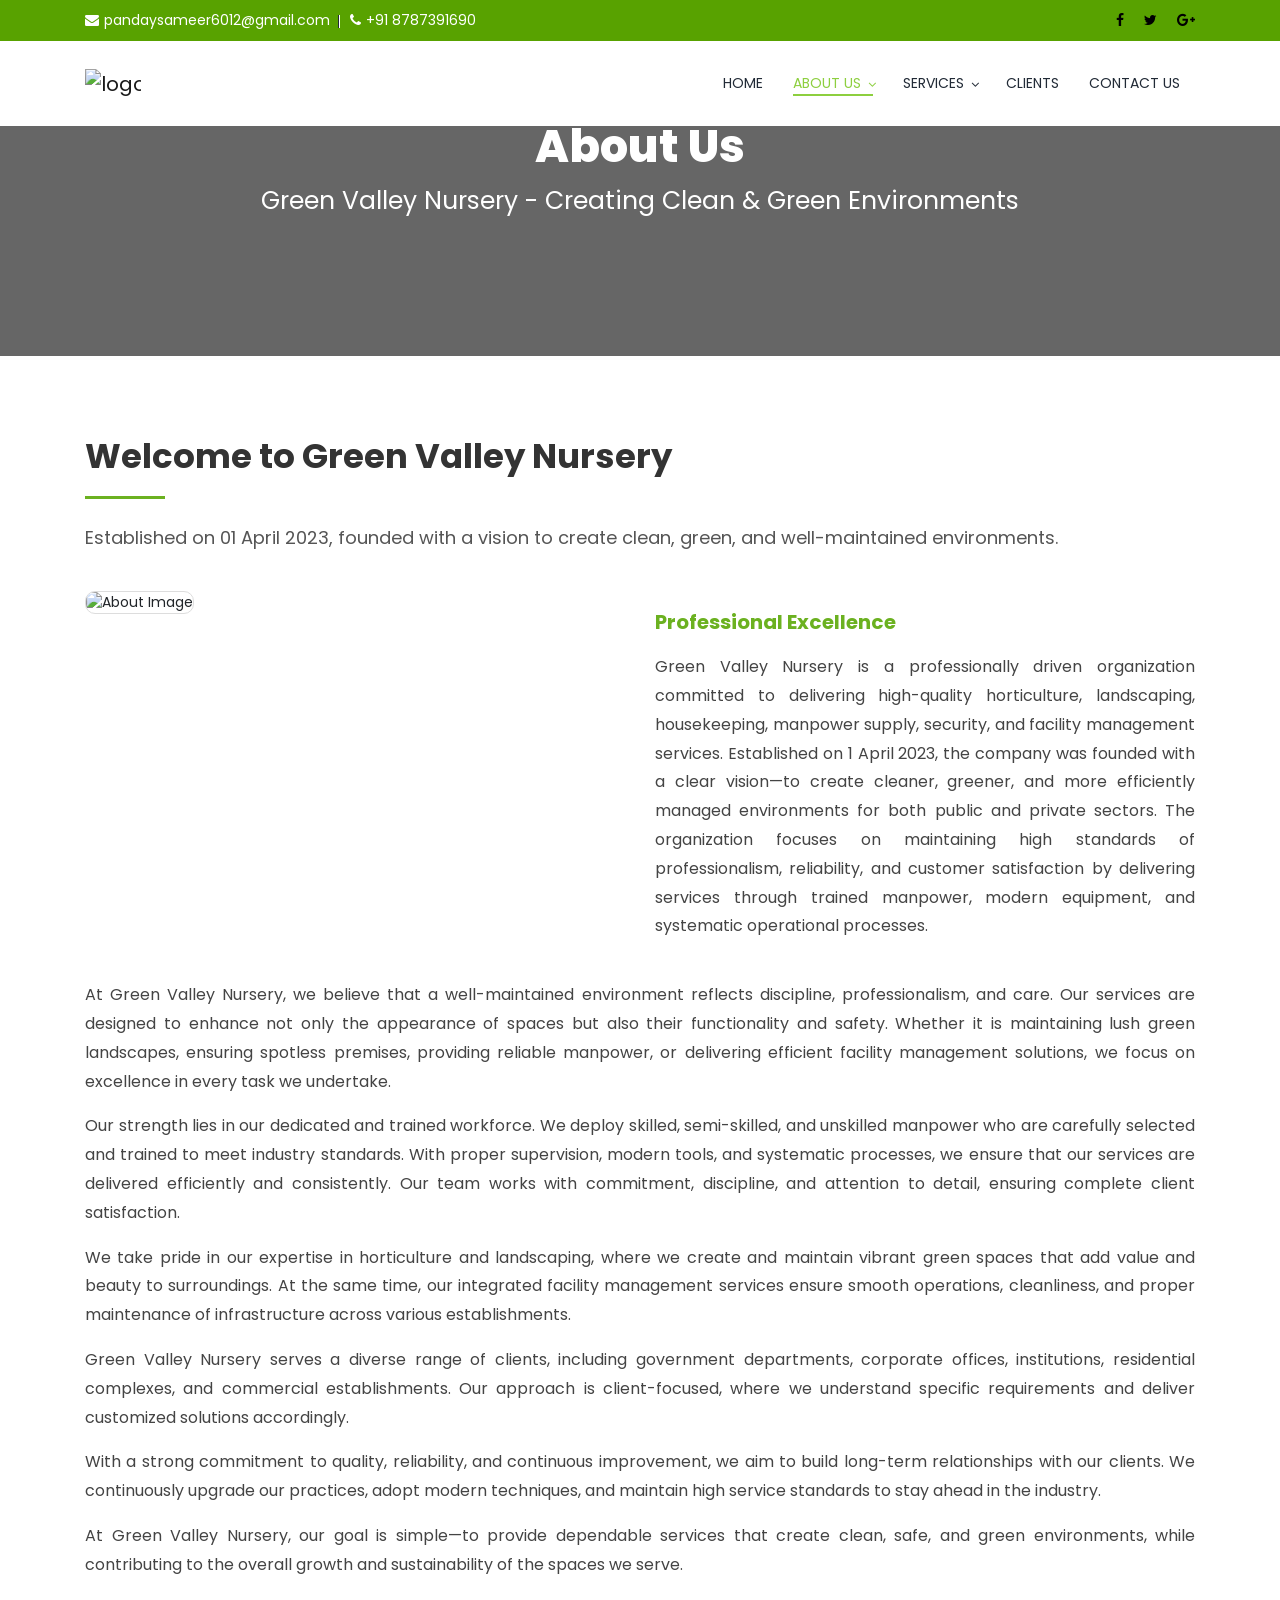
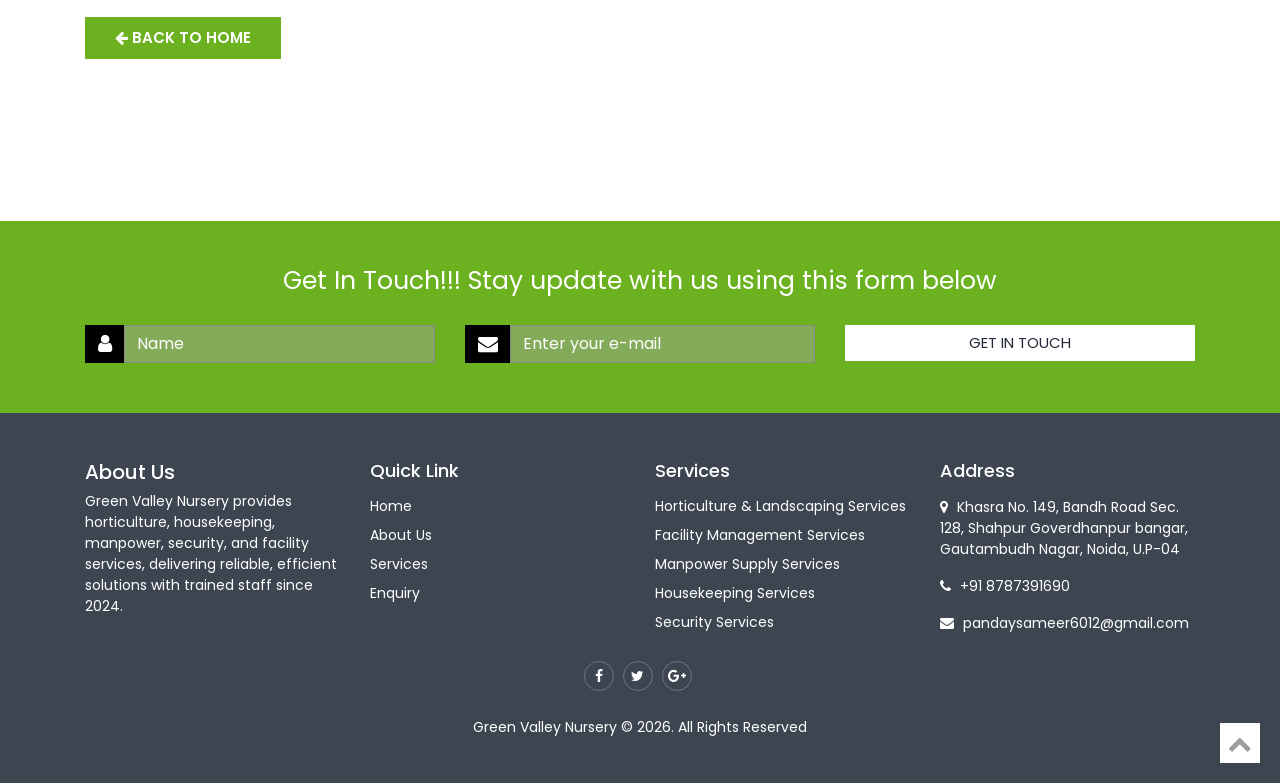
==== about-green-valley.html @ 6f4bf6a8 "Add files via upload" ====
<!DOCTYPE html>
<html lang="en">
<head>
    <meta charset="UTF-8">
    <meta http-equiv="X-UA-Compatible" content="IE=edge">
    <meta name="viewport" content="width=device-width, initial-scale=1, maximum-scale=1">
    <title>About Green Valley - Green Valley Nursery</title>
    
<link rel="stylesheet" href="css/bootstrap.min.css">
<link rel="stylesheet" href="https://cdnjs.cloudflare.com/ajax/libs/font-awesome/4.7.0/css/font-awesome.min.css">
<link rel="stylesheet" href="css/linearicon.css">
<link rel="stylesheet" href="css/styles.css">
<link rel="stylesheet" href="css/responsive-style.css">

    <style>
        /* Hover effect for Dropdown */
        .nav-item.dropdown:hover .dropdown-menu { display: block; margin-top: 0; }
        .dropdown-item:hover { background-color: #6bb120; color: #fff !important; }
        
        .inner-banner { 
            background: linear-gradient(rgba(0,0,0,0.6), rgba(0,0,0,0.6)), url('ImgHome1.PNG') center/cover; 
            padding: 120px 0; 
            text-align: center; 
            color: #fff; 
        }
        .about-content-section { padding: 80px 0; }
        .title-bold { font-weight: 700; color: #333; margin-bottom: 20px; }
        .green-line { width: 80px; height: 3px; background: #6bb120; margin-bottom: 25px; }
    </style>
</head>
<body>

    <header id="top">
        <div class="most-top-info-wrapper">
            <div class="container">
                <div class="row">
                    <div class="col-md-12">
                        <div class="float-left">
                            <ul>
                                <li style="color:#fff"><i class="fa fa-envelope" style="color:#fff; margin-right:5px;"></i>pandaysameer6012@gmail.com</li>
                                <li style="color:#fff"><i class="fa fa-phone" style="color:#fff; margin-right:5px;"></i>+91 8787391690</li>
                            </ul>
                        </div>
                        <div class="float-right">
                            <ul class="top-social-icon-list">
                                <li><a href="#"><i class="fa fa-facebook" aria-hidden="true"></i></a></li>
                                <li><a href="#"><i class="fa fa-twitter" aria-hidden="true"></i></a></li>
                                <li><a href="#"><i class="fa fa-google-plus" aria-hidden="true"></i></a></li>
                            </ul>
                        </div>
                        <div class="clearfix"></div>
                    </div>
                </div>
            </div>
        </div>

        <nav class="navbar navbar-expand-lg navbar-light top-navbar">
            <div class="container">
                <a class="navbar-brand" href="index.html"><img src="Logo.png" alt="logo" height="50"/></a>
                <div class="collapse navbar-collapse justify-content-end">
                    <ul class="navbar-nav">
                        <li class="nav-item"><a class="nav-link" href="index.html">HOME</a></li>
                        <li class="nav-item dropdown active">
                            <a class="nav-link dropdown-toggle" href="#" data-toggle="dropdown">ABOUT US <i class="fa fa-angle-down"></i></a>
                            <div class="dropdown-menu">
                                <a class="dropdown-item active" href="about-green-valley.html" style="background-color:#6bb120; color:#fff;">About Green Valley</a>
                                <a class="dropdown-item" href="mission-vision.html">Our Mission & Vision</a>
                                <a class="dropdown-item" href="organization-structure.html">Organization Structure</a>
                                <a class="dropdown-item" href="business-verticals.html">Our Business Verticals</a>
                            </div>
                        </li>
                        <li class="nav-item dropdown">
                            <a class="nav-link dropdown-toggle" href="#" data-toggle="dropdown">SERVICES <i class="fa fa-angle-down"></i></a>
                            <div class="dropdown-menu">
                                <a class="dropdown-item" href="horticulture.html">Horticulture & Landscaping services</a>
                                <a class="dropdown-item" href="facilitymanagement.html">Facility Management Services</a>
                                <a class="dropdown-item" href="housekeeping.html">Housekeeping Services</a>
                                <a class="dropdown-item" href="security.html">Security Services</a>
                            </div>
                        </li>
                        <li class="nav-item"><a class="nav-link" href="clients.html">CLIENTS</a></li>
                        <li class="nav-item"><a class="nav-link" href="contact.html">CONTACT US</a></li>
                    </ul>
                </div>
            </div>
        </nav>
    </header>

    <section class="inner-banner">
        <div class="container">
            <h2 style="font-size: 45px; font-weight: 800;color: #fff;">About Us</h2>
            <p style="font-size: 25px;">Green Valley Nursery - Creating Clean & Green Environments</p>
        </div>
    </section>

    <section class="about-content-section">
        <div class="container">
            <div class="row">
                <div class="col-md-12">
                    <h2 class="title-bold">Welcome to Green Valley Nursery</h2>
                    <div class="green-line"></div>
                    <p class="sub-title" style="font-size: 18px; color: #555; margin-bottom: 40px;">
                        Established on 01 April 2023, founded with a vision to create clean, green, and well-maintained environments.
                    </p>
                </div>
            </div>

            <div class="row">
                <div class="col-md-6">
                    <img src="about-green-valley.png" alt="About Image" class="img-fluid shadow-lg" style="width: 100%; border-radius: 10px; border: 1px solid #ddd;">
                </div>
                <div class="col-md-6" style="padding-top: 20px;">
                    <h3 style="color: #6bb120; font-weight: 700; margin-bottom: 20px;">Professional Excellence</h3>
                    <p align="justify" style="font-size: 16px; line-height: 1.8; color: #444;">
                        Green Valley Nursery is a professionally driven organization committed to delivering high-quality horticulture, landscaping, housekeeping, manpower supply, security, and facility management services. Established on 1 April 2023, the company was founded with a clear vision—to create cleaner, greener, and more efficiently managed environments for both public and private sectors. The organization focuses on maintaining high standards of professionalism, reliability, and customer satisfaction by delivering services through trained manpower, modern equipment, and systematic operational processes. 
                    </p>
                </div>
            </div>

            <div class="row mt-4">
                <div class="col-md-12">
                    <p align="justify" style="font-size: 16px; line-height: 1.8; color: #444;">
                        At Green Valley Nursery, we believe that a well-maintained environment reflects discipline, professionalism, and care. Our services are designed to enhance not only the appearance of spaces but also their functionality and safety. Whether it is maintaining lush green landscapes, ensuring spotless premises, providing reliable manpower, or delivering efficient facility management solutions, we focus on excellence in every task we undertake.
                    </p>
                    <p align="justify" style="font-size: 16px; line-height: 1.8; color: #444;">
                        Our strength lies in our dedicated and trained workforce. We deploy skilled, semi-skilled, and unskilled manpower who are carefully selected and trained to meet industry standards. With proper supervision, modern tools, and systematic processes, we ensure that our services are delivered efficiently and consistently. Our team works with commitment, discipline, and attention to detail, ensuring complete client satisfaction.
                    </p>
                    <p align="justify" style="font-size: 16px; line-height: 1.8; color: #444;">
                        We take pride in our expertise in horticulture and landscaping, where we create and maintain vibrant green spaces that add value and beauty to surroundings. At the same time, our integrated facility management services ensure smooth operations, cleanliness, and proper maintenance of infrastructure across various establishments.
                    </p>
                    <p align="justify" style="font-size: 16px; line-height: 1.8; color: #444;">
                        Green Valley Nursery serves a diverse range of clients, including government departments, corporate offices, institutions, residential complexes, and commercial establishments. Our approach is client-focused, where we understand specific requirements and deliver customized solutions accordingly.
                    </p>
                    <p align="justify" style="font-size: 16px; line-height: 1.8; color: #444;">
                        With a strong commitment to quality, reliability, and continuous improvement, we aim to build long-term relationships with our clients. We continuously upgrade our practices, adopt modern techniques, and maintain high service standards to stay ahead in the industry.
                    </p>
                    <p align="justify" style="font-size: 16px; line-height: 1.8; color: #444;">
                        At Green Valley Nursery, our goal is simple—to provide dependable services that create clean, safe, and green environments, while contributing to the overall growth and sustainability of the spaces we serve.
                    </p>
                    <br>
                    <a href="index.html" class="btn btn-success" style="background: #6bb120; border: none; padding: 12px 30px; font-weight: 600;">
                        <i class="fa fa-arrow-left"></i> BACK TO HOME
                    </a>
                </div>
            </div>
        </div>
    </section>

    <section class="seo-audit-section get-in-touch-section">
        <div class="container">
            <div class="row">
                <div class="col-md-12 seo-audit-title">
                    <h3>Get In Touch!!! Stay update with us using this form below</h3>
                </div>
            </div>
            <form id="getInTouch" class="validation-form">
                <div class="row">
                    <div class="col-md-4">
                        <div class="input-group">
                            <span class="input-group-addon"><i class="fa fa-user"></i></span>
                            <input type="text" class="form-control white-ph" placeholder="Name" name="GetinTouchName">
                        </div>
                    </div>
                    <div class="col-md-4">
                        <div class="input-group">
                            <span class="input-group-addon"><i class="fa fa-envelope"></i></span>
                            <input type="text" class="form-control white-ph" placeholder="Enter your e-mail" name="GetinTouchEmail">
                        </div>
                    </div>
                    <div class="col-md-4">
                        <div class="input-group">
                            <input type="Submit" class="form-control btn white-btn-lg" value="GET IN TOUCH" >
                        </div>
                    </div>
                </div>
            </form>
        </div>
    </section>

    <footer>
        <div class="container">
            <div class="row">
                <div class="col-md-3">
                    <h5 style="color:#fff">About Us</h5>
                    <p>Green Valley Nursery provides horticulture, housekeeping, manpower, security, and facility services, delivering reliable, efficient solutions with trained staff since 2024.</p>
                </div>
                <div class="col-md-3">
                    <ul>
                        <li><h5>Quick Link</h5></li>
                        <li><a href="index.html">Home</a></li>
                        <li><a href="about-green-valley.html">About Us</a></li>
                        <li><a href="radio-network-planing.html">Services</a></li>
                        <li><a href="contact.html">Enquiry</a></li>
                    </ul>
                </div>
                <div class="col-md-3">
                    <ul>
                        <li><h5>Services</h5></li>
                        <li><a href="horticulture.html">Horticulture & Landscaping Services</a></li>
                        <li><a href="facilitymanagement.html">Facility Management Services</a></li>
                        <li><a href="manpower.html">Manpower Supply Services</a></li>
                        <li><a href="housekeeping.html">Housekeeping Services</a></li>
                        <li><a href="security.html">Security Services</a></li>
                    </ul>
                </div>
                <div class="col-md-3">
                    <ul><li><h5>Address</h5></li></ul>
                    <p><i class="fa fa-map-marker" style="margin-right:5px;"></i> Khasra No. 149, Bandh Road Sec. 128, Shahpur Goverdhanpur bangar, Gautambudh Nagar, Noida, U.P-04</p>
                    <p><i class="fa fa-phone" style="margin-right:5px;"></i> +91 8787391690</p>
                    <p><i class="fa fa-envelope" style="margin-right:5px;"></i> pandaysameer6012@gmail.com</p>
                </div>
                <div class="col-md-12">
                    <ul class="footer-social-icon-list">
                        <li><a href="#"><i class="fa fa-facebook"></i></a></li>
                        <li><a href="#"><i class="fa fa-twitter"></i></a></li>
                        <li><a href="#"><i class="fa fa-google-plus"></i></a></li>
                    </ul>
                    <p class="copy-info">Green Valley Nursery &copy; 2026. All Rights Reserved</p>
                </div>
            </div>
        </div>
        <a class="top-btn page-scroll" href="#top"><i class="fa fa-chevron-up"></i></a>
    </footer>

    <script src="js/jquery-1.12.4.min.js"></script>
    <script src="js/bootstrap.min.js"></script>

</body>
</html>
<script type="text/javascript">
    $(document).ready(function() {
        
        // 1. Purane Submit ko completely block karna
        $('#getInTouch').on('submit', function(e) {
            e.preventDefault();
        });

        // 2. SENDER: Button click par data uthana aur bhejna
        $('#getInTouch input[type="Submit"]').on('click', function(e) {
            e.preventDefault(); // Pop-up rokna
            
            var nameBox = $('input[name="GetinTouchName"]').val();
            var emailBox = $('input[name="GetinTouchEmail"]').val();
            
            if(nameBox || emailBox) {
                // URL ke through data bhej rahe hain
                window.location.href = 'contact.html?passName=' + encodeURIComponent(nameBox) + '&passEmail=' + encodeURIComponent(emailBox);
            }
            return false; 
        });

        // 3. RECEIVER: Contact page par URL se data nikal kar form me bharna
        function getParam(paramName) {
            var urlSearch = window.location.search.substring(1);
            var urlVariables = urlSearch.split('&');
            for (var i = 0; i < urlVariables.length; i++) {
                var paramArr = urlVariables[i].split('=');
                if (paramArr[0] === paramName) {
                    return decodeURIComponent(paramArr[1].replace(/\+/g, '%20')); // Data ko clean karna
                }
            }
            return null;
        }

        var urlName = getParam('passName');
        var urlEmail = getParam('passEmail');

        // Agar URL me Name aur Email mila, toh bade form me daal do
        if (urlName) {
            $('input[name="Full_Name"]').val(urlName);
        }
        if (urlEmail) {
            $('input[name="Email_Address"]').val(urlEmail);
        }
        
    });
    </script>
---- css/linearicon.css ----
@font-face {
  font-family: 'linearicons';
  src:  url('../fonts/linearicons.eot?2hszrx');
  src:  url('../fonts/linearicons.eot?2hszrx#iefix') format('embedded-opentype'),
    url('../fonts/linearicons.ttf?2hszrx') format('truetype'),
    url('../fonts/linearicons.woff?2hszrx') format('woff'),
    url('../fonts/linearicons.svg?2hszrx#linearicons') format('svg');
  font-weight: normal;
  font-style: normal;
}

[class^="icon-"], [class*=" icon-"] {
  /* use !important to prevent issues with browser extensions that change fonts */
  font-family: 'linearicons' !important;
  speak: none;
  font-style: normal;
  font-weight: normal;
  font-variant: normal;
  text-transform: none;
  line-height: 1;

  /* Better Font Rendering =========== */
  -webkit-font-smoothing: antialiased;
  -moz-osx-font-smoothing: grayscale;
}

.icon-home:before {
  content: "\e600";
}
.icon-home2:before {
  content: "\e601";
}
.icon-home3:before {
  content: "\e602";
}
.icon-home4:before {
  content: "\e603";
}
.icon-home5:before {
  content: "\e604";
}
.icon-home6:before {
  content: "\e605";
}
.icon-bathtub:before {
  content: "\e606";
}
.icon-toothbrush:before {
  content: "\e607";
}
.icon-bed:before {
  content: "\e608";
}
.icon-couch:before {
  content: "\e609";
}
.icon-chair:before {
  content: "\e60a";
}
.icon-city:before {
  content: "\e60b";
}
.icon-apartment:before {
  content: "\e60c";
}
.icon-pencil:before {
  content: "\e60d";
}
.icon-pencil2:before {
  content: "\e60e";
}
.icon-pen:before {
  content: "\e60f";
}
.icon-pencil3:before {
  content: "\e610";
}
.icon-eraser:before {
  content: "\e611";
}
.icon-pencil4:before {
  content: "\e612";
}
.icon-pencil5:before {
  content: "\e613";
}
.icon-feather:before {
  content: "\e614";
}
.icon-feather2:before {
  content: "\e615";
}
.icon-feather3:before {
  content: "\e616";
}
.icon-pen2:before {
  content: "\e617";
}
.icon-pen-add:before {
  content: "\e618";
}
.icon-pen-remove:before {
  content: "\e619";
}
.icon-vector:before {
  content: "\e61a";
}
.icon-pen3:before {
  content: "\e61b";
}
.icon-blog:before {
  content: "\e61c";
}
.icon-brush:before {
  content: "\e61d";
}
.icon-brush2:before {
  content: "\e61e";
}
.icon-spray:before {
  content: "\e61f";
}
.icon-paint-roller:before {
  content: "\e620";
}
.icon-stamp:before {
  content: "\e621";
}
.icon-tape:before {
  content: "\e622";
}
.icon-desk-tape:before {
  content: "\e623";
}
.icon-texture:before {
  content: "\e624";
}
.icon-eye-dropper:before {
  content: "\e625";
}
.icon-palette:before {
  content: "\e626";
}
.icon-color-sampler:before {
  content: "\e627";
}
.icon-bucket:before {
  content: "\e628";
}
.icon-gradient:before {
  content: "\e629";
}
.icon-gradient2:before {
  content: "\e62a";
}
.icon-magic-wand:before {
  content: "\e62b";
}
.icon-magnet:before {
  content: "\e62c";
}
.icon-pencil-ruler:before {
  content: "\e62d";
}
.icon-pencil-ruler2:before {
  content: "\e62e";
}
.icon-compass:before {
  content: "\e62f";
}
.icon-aim:before {
  content: "\e630";
}
.icon-gun:before {
  content: "\e631";
}
.icon-bottle:before {
  content: "\e632";
}
.icon-drop:before {
  content: "\e633";
}
.icon-drop-crossed:before {
  content: "\e634";
}
.icon-drop2:before {
  content: "\e635";
}
.icon-snow:before {
  content: "\e636";
}
.icon-snow2:before {
  content: "\e637";
}
.icon-fire:before {
  content: "\e638";
}
.icon-lighter:before {
  content: "\e639";
}
.icon-knife:before {
  content: "\e63a";
}
.icon-dagger:before {
  content: "\e63b";
}
.icon-tissue:before {
  content: "\e63c";
}
.icon-toilet-paper:before {
  content: "\e63d";
}
.icon-poop:before {
  content: "\e63e";
}
.icon-umbrella:before {
  content: "\e63f";
}
.icon-umbrella2:before {
  content: "\e640";
}
.icon-rain:before {
  content: "\e641";
}
.icon-tornado:before {
  content: "\e642";
}
.icon-wind:before {
  content: "\e643";
}
.icon-fan:before {
  content: "\e644";
}
.icon-contrast:before {
  content: "\e645";
}
.icon-sun-small:before {
  content: "\e646";
}
.icon-sun:before {
  content: "\e647";
}
.icon-sun2:before {
  content: "\e648";
}
.icon-moon:before {
  content: "\e649";
}
.icon-cloud:before {
  content: "\e64a";
}
.icon-cloud-upload:before {
  content: "\e64b";
}
.icon-cloud-download:before {
  content: "\e64c";
}
.icon-cloud-rain:before {
  content: "\e64d";
}
.icon-cloud-hailstones:before {
  content: "\e64e";
}
.icon-cloud-snow:before {
  content: "\e64f";
}
.icon-cloud-windy:before {
  content: "\e650";
}
.icon-sun-wind:before {
  content: "\e651";
}
.icon-cloud-fog:before {
  content: "\e652";
}
.icon-cloud-sun:before {
  content: "\e653";
}
.icon-cloud-lightning:before {
  content: "\e654";
}
.icon-cloud-sync:before {
  content: "\e655";
}
.icon-cloud-lock:before {
  content: "\e656";
}
.icon-cloud-gear:before {
  content: "\e657";
}
.icon-cloud-alert:before {
  content: "\e658";
}
.icon-cloud-check:before {
  content: "\e659";
}
.icon-cloud-cross:before {
  content: "\e65a";
}
.icon-cloud-crossed:before {
  content: "\e65b";
}
.icon-cloud-database:before {
  content: "\e65c";
}
.icon-database:before {
  content: "\e65d";
}
.icon-database-add:before {
  content: "\e65e";
}
.icon-database-remove:before {
  content: "\e65f";
}
.icon-database-lock:before {
  content: "\e660";
}
.icon-database-refresh:before {
  content: "\e661";
}
.icon-database-check:before {
  content: "\e662";
}
.icon-database-history:before {
  content: "\e663";
}
.icon-database-upload:before {
  content: "\e664";
}
.icon-database-download:before {
  content: "\e665";
}
.icon-server:before {
  content: "\e666";
}
.icon-shield:before {
  content: "\e667";
}
.icon-shield-check:before {
  content: "\e668";
}
.icon-shield-alert:before {
  content: "\e669";
}
.icon-shield-cross:before {
  content: "\e66a";
}
.icon-lock:before {
  content: "\e66b";
}
.icon-rotation-lock:before {
  content: "\e66c";
}
.icon-unlock:before {
  content: "\e66d";
}
.icon-key:before {
  content: "\e66e";
}
.icon-key-hole:before {
  content: "\e66f";
}
.icon-toggle-off:before {
  content: "\e670";
}
.icon-toggle-on:before {
  content: "\e671";
}
.icon-cog:before {
  content: "\e672";
}
.icon-cog2:before {
  content: "\e673";
}
.icon-wrench:before {
  content: "\e674";
}
.icon-screwdriver:before {
  content: "\e675";
}
.icon-hammer-wrench:before {
  content: "\e676";
}
.icon-hammer:before {
  content: "\e677";
}
.icon-saw:before {
  content: "\e678";
}
.icon-axe:before {
  content: "\e679";
}
.icon-axe2:before {
  content: "\e67a";
}
.icon-shovel:before {
  content: "\e67b";
}
.icon-pickaxe:before {
  content: "\e67c";
}
.icon-factory:before {
  content: "\e67d";
}
.icon-factory2:before {
  content: "\e67e";
}
.icon-recycle:before {
  content: "\e67f";
}
.icon-trash:before {
  content: "\e680";
}
.icon-trash2:before {
  content: "\e681";
}
.icon-trash3:before {
  content: "\e682";
}
.icon-broom:before {
  content: "\e683";
}
.icon-game:before {
  content: "\e684";
}
.icon-gamepad:before {
  content: "\e685";
}
.icon-joystick:before {
  content: "\e686";
}
.icon-dice:before {
  content: "\e687";
}
.icon-spades:before {
  content: "\e688";
}
.icon-diamonds:before {
  content: "\e689";
}
.icon-clubs:before {
  content: "\e68a";
}
.icon-hearts:before {
  content: "\e68b";
}
.icon-heart:before {
  content: "\e68c";
}
.icon-star:before {
  content: "\e68d";
}
.icon-star-half:before {
  content: "\e68e";
}
.icon-star-empty:before {
  content: "\e68f";
}
.icon-flag:before {
  content: "\e690";
}
.icon-flag2:before {
  content: "\e691";
}
.icon-flag3:before {
  content: "\e692";
}
.icon-mailbox-full:before {
  content: "\e693";
}
.icon-mailbox-empty:before {
  content: "\e694";
}
.icon-at-sign:before {
  content: "\e695";
}
.icon-envelope:before {
  content: "\e696";
}
.icon-envelope-open:before {
  content: "\e697";
}
.icon-paperclip:before {
  content: "\e698";
}
.icon-paper-plane:before {
  content: "\e699";
}
.icon-reply:before {
  content: "\e69a";
}
.icon-reply-all:before {
  content: "\e69b";
}
.icon-inbox:before {
  content: "\e69c";
}
.icon-inbox2:before {
  content: "\e69d";
}
.icon-outbox:before {
  content: "\e69e";
}
.icon-box:before {
  content: "\e69f";
}
.icon-archive:before {
  content: "\e6a0";
}
.icon-archive2:before {
  content: "\e6a1";
}
.icon-drawers:before {
  content: "\e6a2";
}
.icon-drawers2:before {
  content: "\e6a3";
}
.icon-drawers3:before {
  content: "\e6a4";
}
.icon-eye:before {
  content: "\e6a5";
}
.icon-eye-crossed:before {
  content: "\e6a6";
}
.icon-eye-plus:before {
  content: "\e6a7";
}
.icon-eye-minus:before {
  content: "\e6a8";
}
.icon-binoculars:before {
  content: "\e6a9";
}
.icon-binoculars2:before {
  content: "\e6aa";
}
.icon-hdd:before {
  content: "\e6ab";
}
.icon-hdd-down:before {
  content: "\e6ac";
}
.icon-hdd-up:before {
  content: "\e6ad";
}
.icon-floppy-disk:before {
  content: "\e6ae";
}
.icon-disc:before {
  content: "\e6af";
}
.icon-tape2:before {
  content: "\e6b0";
}
.icon-printer:before {
  content: "\e6b1";
}
.icon-shredder:before {
  content: "\e6b2";
}
.icon-file-empty:before {
  content: "\e6b3";
}
.icon-file-add:before {
  content: "\e6b4";
}
.icon-file-check:before {
  content: "\e6b5";
}
.icon-file-lock:before {
  content: "\e6b6";
}
.icon-files:before {
  content: "\e6b7";
}
.icon-copy:before {
  content: "\e6b8";
}
.icon-compare:before {
  content: "\e6b9";
}
.icon-folder:before {
  content: "\e6ba";
}
.icon-folder-search:before {
  content: "\e6bb";
}
.icon-folder-plus:before {
  content: "\e6bc";
}
.icon-folder-minus:before {
  content: "\e6bd";
}
.icon-folder-download:before {
  content: "\e6be";
}
.icon-folder-upload:before {
  content: "\e6bf";
}
.icon-folder-star:before {
  content: "\e6c0";
}
.icon-folder-heart:before {
  content: "\e6c1";
}
.icon-folder-user:before {
  content: "\e6c2";
}
.icon-folder-shared:before {
  content: "\e6c3";
}
.icon-folder-music:before {
  content: "\e6c4";
}
.icon-folder-picture:before {
  content: "\e6c5";
}
.icon-folder-film:before {
  content: "\e6c6";
}
.icon-scissors:before {
  content: "\e6c7";
}
.icon-paste:before {
  content: "\e6c8";
}
.icon-clipboard-empty:before {
  content: "\e6c9";
}
.icon-clipboard-pencil:before {
  content: "\e6ca";
}
.icon-clipboard-text:before {
  content: "\e6cb";
}
.icon-clipboard-check:before {
  content: "\e6cc";
}
.icon-clipboard-down:before {
  content: "\e6cd";
}
.icon-clipboard-left:before {
  content: "\e6ce";
}
.icon-clipboard-alert:before {
  content: "\e6cf";
}
.icon-clipboard-user:before {
  content: "\e6d0";
}
.icon-register:before {
  content: "\e6d1";
}
.icon-enter:before {
  content: "\e6d2";
}
.icon-exit:before {
  content: "\e6d3";
}
.icon-papers:before {
  content: "\e6d4";
}
.icon-news:before {
  content: "\e6d5";
}
.icon-reading:before {
  content: "\e6d6";
}
.icon-typewriter:before {
  content: "\e6d7";
}
.icon-document:before {
  content: "\e6d8";
}
.icon-document2:before {
  content: "\e6d9";
}
.icon-graduation-hat:before {
  content: "\e6da";
}
.icon-license:before {
  content: "\e6db";
}
.icon-license2:before {
  content: "\e6dc";
}
.icon-medal-empty:before {
  content: "\e6dd";
}
.icon-medal-first:before {
  content: "\e6de";
}
.icon-medal-second:before {
  content: "\e6df";
}
.icon-medal-third:before {
  content: "\e6e0";
}
.icon-podium:before {
  content: "\e6e1";
}
.icon-trophy:before {
  content: "\e6e2";
}
.icon-trophy2:before {
  content: "\e6e3";
}
.icon-music-note:before {
  content: "\e6e4";
}
.icon-music-note2:before {
  content: "\e6e5";
}
.icon-music-note3:before {
  content: "\e6e6";
}
.icon-playlist:before {
  content: "\e6e7";
}
.icon-playlist-add:before {
  content: "\e6e8";
}
.icon-guitar:before {
  content: "\e6e9";
}
.icon-trumpet:before {
  content: "\e6ea";
}
.icon-album:before {
  content: "\e6eb";
}
.icon-shuffle:before {
  content: "\e6ec";
}
.icon-repeat-one:before {
  content: "\e6ed";
}
.icon-repeat:before {
  content: "\e6ee";
}
.icon-headphones:before {
  content: "\e6ef";
}
.icon-headset:before {
  content: "\e6f0";
}
.icon-loudspeaker:before {
  content: "\e6f1";
}
.icon-equalizer:before {
  content: "\e6f2";
}
.icon-theater:before {
  content: "\e6f3";
}
.icon-3d-glasses:before {
  content: "\e6f4";
}
.icon-ticket:before {
  content: "\e6f5";
}
.icon-presentation:before {
  content: "\e6f6";
}
.icon-play:before {
  content: "\e6f7";
}
.icon-film-play:before {
  content: "\e6f8";
}
.icon-clapboard-play:before {
  content: "\e6f9";
}
.icon-media:before {
  content: "\e6fa";
}
.icon-film:before {
  content: "\e6fb";
}
.icon-film2:before {
  content: "\e6fc";
}
.icon-surveillance:before {
  content: "\e6fd";
}
.icon-surveillance2:before {
  content: "\e6fe";
}
.icon-camera:before {
  content: "\e6ff";
}
.icon-camera-crossed:before {
  content: "\e700";
}
.icon-camera-play:before {
  content: "\e701";
}
.icon-time-lapse:before {
  content: "\e702";
}
.icon-record:before {
  content: "\e703";
}
.icon-camera2:before {
  content: "\e704";
}
.icon-camera-flip:before {
  content: "\e705";
}
.icon-panorama:before {
  content: "\e706";
}
.icon-time-lapse2:before {
  content: "\e707";
}
.icon-shutter:before {
  content: "\e708";
}
.icon-shutter2:before {
  content: "\e709";
}
.icon-face-detection:before {
  content: "\e70a";
}
.icon-flare:before {
  content: "\e70b";
}
.icon-convex:before {
  content: "\e70c";
}
.icon-concave:before {
  content: "\e70d";
}
.icon-picture:before {
  content: "\e70e";
}
.icon-picture2:before {
  content: "\e70f";
}
.icon-picture3:before {
  content: "\e710";
}
.icon-pictures:before {
  content: "\e711";
}
.icon-book:before {
  content: "\e712";
}
.icon-audio-book:before {
  content: "\e713";
}
.icon-book2:before {
  content: "\e714";
}
.icon-bookmark:before {
  content: "\e715";
}
.icon-bookmark2:before {
  content: "\e716";
}
.icon-label:before {
  content: "\e717";
}
.icon-library:before {
  content: "\e718";
}
.icon-library2:before {
  content: "\e719";
}
.icon-contacts:before {
  content: "\e71a";
}
.icon-profile:before {
  content: "\e71b";
}
.icon-portrait:before {
  content: "\e71c";
}
.icon-portrait2:before {
  content: "\e71d";
}
.icon-user:before {
  content: "\e71e";
}
.icon-user-plus:before {
  content: "\e71f";
}
.icon-user-minus:before {
  content: "\e720";
}
.icon-user-lock:before {
  content: "\e721";
}
.icon-users:before {
  content: "\e722";
}
.icon-users2:before {
  content: "\e723";
}
.icon-users-plus:before {
  content: "\e724";
}
.icon-users-minus:before {
  content: "\e725";
}
.icon-group-work:before {
  content: "\e726";
}
.icon-woman:before {
  content: "\e727";
}
.icon-man:before {
  content: "\e728";
}
.icon-baby:before {
  content: "\e729";
}
.icon-baby2:before {
  content: "\e72a";
}
.icon-baby3:before {
  content: "\e72b";
}
.icon-baby-bottle:before {
  content: "\e72c";
}
.icon-walk:before {
  content: "\e72d";
}
.icon-hand-waving:before {
  content: "\e72e";
}
.icon-jump:before {
  content: "\e72f";
}
.icon-run:before {
  content: "\e730";
}
.icon-woman2:before {
  content: "\e731";
}
.icon-man2:before {
  content: "\e732";
}
.icon-man-woman:before {
  content: "\e733";
}
.icon-height:before {
  content: "\e734";
}
.icon-weight:before {
  content: "\e735";
}
.icon-scale:before {
  content: "\e736";
}
.icon-button:before {
  content: "\e737";
}
.icon-bow-tie:before {
  content: "\e738";
}
.icon-tie:before {
  content: "\e739";
}
.icon-socks:before {
  content: "\e73a";
}
.icon-shoe:before {
  content: "\e73b";
}
.icon-shoes:before {
  content: "\e73c";
}
.icon-hat:before {
  content: "\e73d";
}
.icon-pants:before {
  content: "\e73e";
}
.icon-shorts:before {
  content: "\e73f";
}
.icon-flip-flops:before {
  content: "\e740";
}
.icon-shirt:before {
  content: "\e741";
}
.icon-hanger:before {
  content: "\e742";
}
.icon-laundry:before {
  content: "\e743";
}
.icon-store:before {
  content: "\e744";
}
.icon-haircut:before {
  content: "\e745";
}
.icon-store-24:before {
  content: "\e746";
}
.icon-barcode:before {
  content: "\e747";
}
.icon-barcode2:before {
  content: "\e748";
}
.icon-barcode3:before {
  content: "\e749";
}
.icon-cashier:before {
  content: "\e74a";
}
.icon-bag:before {
  content: "\e74b";
}
.icon-bag2:before {
  content: "\e74c";
}
.icon-cart:before {
  content: "\e74d";
}
.icon-cart-empty:before {
  content: "\e74e";
}
.icon-cart-full:before {
  content: "\e74f";
}
.icon-cart-plus:before {
  content: "\e750";
}
.icon-cart-plus2:before {
  content: "\e751";
}
.icon-cart-add:before {
  content: "\e752";
}
.icon-cart-remove:before {
  content: "\e753";
}
.icon-cart-exchange:before {
  content: "\e754";
}
.icon-tag:before {
  content: "\e755";
}
.icon-tags:before {
  content: "\e756";
}
.icon-receipt:before {
  content: "\e757";
}
.icon-wallet:before {
  content: "\e758";
}
.icon-credit-card:before {
  content: "\e759";
}
.icon-cash-dollar:before {
  content: "\e75a";
}
.icon-cash-euro:before {
  content: "\e75b";
}
.icon-cash-pound:before {
  content: "\e75c";
}
.icon-cash-yen:before {
  content: "\e75d";
}
.icon-bag-dollar:before {
  content: "\e75e";
}
.icon-bag-euro:before {
  content: "\e75f";
}
.icon-bag-pound:before {
  content: "\e760";
}
.icon-bag-yen:before {
  content: "\e761";
}
.icon-coin-dollar:before {
  content: "\e762";
}
.icon-coin-euro:before {
  content: "\e763";
}
.icon-coin-pound:before {
  content: "\e764";
}
.icon-coin-yen:before {
  content: "\e765";
}
.icon-calculator:before {
  content: "\e766";
}
.icon-calculator2:before {
  content: "\e767";
}
.icon-abacus:before {
  content: "\e768";
}
.icon-vault:before {
  content: "\e769";
}
.icon-telephone:before {
  content: "\e76a";
}
.icon-phone-lock:before {
  content: "\e76b";
}
.icon-phone-wave:before {
  content: "\e76c";
}
.icon-phone-pause:before {
  content: "\e76d";
}
.icon-phone-outgoing:before {
  content: "\e76e";
}
.icon-phone-incoming:before {
  content: "\e76f";
}
.icon-phone-in-out:before {
  content: "\e770";
}
.icon-phone-error:before {
  content: "\e771";
}
.icon-phone-sip:before {
  content: "\e772";
}
.icon-phone-plus:before {
  content: "\e773";
}
.icon-phone-minus:before {
  content: "\e774";
}
.icon-voicemail:before {
  content: "\e775";
}
.icon-dial:before {
  content: "\e776";
}
.icon-telephone2:before {
  content: "\e777";
}
.icon-pushpin:before {
  content: "\e778";
}
.icon-pushpin2:before {
  content: "\e779";
}
.icon-map-marker:before {
  content: "\e77a";
}
.icon-map-marker-user:before {
  content: "\e77b";
}
.icon-map-marker-down:before {
  content: "\e77c";
}
.icon-map-marker-check:before {
  content: "\e77d";
}
.icon-map-marker-crossed:before {
  content: "\e77e";
}
.icon-radar:before {
  content: "\e77f";
}
.icon-compass2:before {
  content: "\e780";
}
.icon-map:before {
  content: "\e781";
}
.icon-map2:before {
  content: "\e782";
}
.icon-location:before {
  content: "\e783";
}
.icon-road-sign:before {
  content: "\e784";
}
.icon-calendar-empty:before {
  content: "\e785";
}
.icon-calendar-check:before {
  content: "\e786";
}
.icon-calendar-cross:before {
  content: "\e787";
}
.icon-calendar-31:before {
  content: "\e788";
}
.icon-calendar-full:before {
  content: "\e789";
}
.icon-calendar-insert:before {
  content: "\e78a";
}
.icon-calendar-text:before {
  content: "\e78b";
}
.icon-calendar-user:before {
  content: "\e78c";
}
.icon-mouse:before {
  content: "\e78d";
}
.icon-mouse-left:before {
  content: "\e78e";
}
.icon-mouse-right:before {
  content: "\e78f";
}
.icon-mouse-both:before {
  content: "\e790";
}
.icon-keyboard:before {
  content: "\e791";
}
.icon-keyboard-up:before {
  content: "\e792";
}
.icon-keyboard-down:before {
  content: "\e793";
}
.icon-delete:before {
  content: "\e794";
}
.icon-spell-check:before {
  content: "\e795";
}
.icon-escape:before {
  content: "\e796";
}
.icon-enter2:before {
  content: "\e797";
}
.icon-screen:before {
  content: "\e798";
}
.icon-aspect-ratio:before {
  content: "\e799";
}
.icon-signal:before {
  content: "\e79a";
}
.icon-signal-lock:before {
  content: "\e79b";
}
.icon-signal-80:before {
  content: "\e79c";
}
.icon-signal-60:before {
  content: "\e79d";
}
.icon-signal-40:before {
  content: "\e79e";
}
.icon-signal-20:before {
  content: "\e79f";
}
.icon-signal-0:before {
  content: "\e7a0";
}
.icon-signal-blocked:before {
  content: "\e7a1";
}
.icon-sim:before {
  content: "\e7a2";
}
.icon-flash-memory:before {
  content: "\e7a3";
}
.icon-usb-drive:before {
  content: "\e7a4";
}
.icon-phone:before {
  content: "\e7a5";
}
.icon-smartphone:before {
  content: "\e7a6";
}
.icon-smartphone-notification:before {
  content: "\e7a7";
}
.icon-smartphone-vibration:before {
  content: "\e7a8";
}
.icon-smartphone-embed:before {
  content: "\e7a9";
}
.icon-smartphone-waves:before {
  content: "\e7aa";
}
.icon-tablet:before {
  content: "\e7ab";
}
.icon-tablet2:before {
  content: "\e7ac";
}
.icon-laptop:before {
  content: "\e7ad";
}
.icon-laptop-phone:before {
  content: "\e7ae";
}
.icon-desktop:before {
  content: "\e7af";
}
.icon-launch:before {
  content: "\e7b0";
}
.icon-new-tab:before {
  content: "\e7b1";
}
.icon-window:before {
  content: "\e7b2";
}
.icon-cable:before {
  content: "\e7b3";
}
.icon-cable2:before {
  content: "\e7b4";
}
.icon-tv:before {
  content: "\e7b5";
}
.icon-radio:before {
  content: "\e7b6";
}
.icon-remote-control:before {
  content: "\e7b7";
}
.icon-power-switch:before {
  content: "\e7b8";
}
.icon-power:before {
  content: "\e7b9";
}
.icon-power-crossed:before {
  content: "\e7ba";
}
.icon-flash-auto:before {
  content: "\e7bb";
}
.icon-lamp:before {
  content: "\e7bc";
}
.icon-flashlight:before {
  content: "\e7bd";
}
.icon-lampshade:before {
  content: "\e7be";
}
.icon-cord:before {
  content: "\e7bf";
}
.icon-outlet:before {
  content: "\e7c0";
}
.icon-battery-power:before {
  content: "\e7c1";
}
.icon-battery-empty:before {
  content: "\e7c2";
}
.icon-battery-alert:before {
  content: "\e7c3";
}
.icon-battery-error:before {
  content: "\e7c4";
}
.icon-battery-low1:before {
  content: "\e7c5";
}
.icon-battery-low2:before {
  content: "\e7c6";
}
.icon-battery-low3:before {
  content: "\e7c7";
}
.icon-battery-mid1:before {
  content: "\e7c8";
}
.icon-battery-mid2:before {
  content: "\e7c9";
}
.icon-battery-mid3:before {
  content: "\e7ca";
}
.icon-battery-full:before {
  content: "\e7cb";
}
.icon-battery-charging:before {
  content: "\e7cc";
}
.icon-battery-charging2:before {
  content: "\e7cd";
}
.icon-battery-charging3:before {
  content: "\e7ce";
}
.icon-battery-charging4:before {
  content: "\e7cf";
}
.icon-battery-charging5:before {
  content: "\e7d0";
}
.icon-battery-charging6:before {
  content: "\e7d1";
}
.icon-battery-charging7:before {
  content: "\e7d2";
}
.icon-chip:before {
  content: "\e7d3";
}
.icon-chip-x64:before {
  content: "\e7d4";
}
.icon-chip-x86:before {
  content: "\e7d5";
}
.icon-bubble:before {
  content: "\e7d6";
}
.icon-bubbles:before {
  content: "\e7d7";
}
.icon-bubble-dots:before {
  content: "\e7d8";
}
.icon-bubble-alert:before {
  content: "\e7d9";
}
.icon-bubble-question:before {
  content: "\e7da";
}
.icon-bubble-text:before {
  content: "\e7db";
}
.icon-bubble-pencil:before {
  content: "\e7dc";
}
.icon-bubble-picture:before {
  content: "\e7dd";
}
.icon-bubble-video:before {
  content: "\e7de";
}
.icon-bubble-user:before {
  content: "\e7df";
}
.icon-bubble-quote:before {
  content: "\e7e0";
}
.icon-bubble-heart:before {
  content: "\e7e1";
}
.icon-bubble-emoticon:before {
  content: "\e7e2";
}
.icon-bubble-attachment:before {
  content: "\e7e3";
}
.icon-phone-bubble:before {
  content: "\e7e4";
}
.icon-quote-open:before {
  content: "\e7e5";
}
.icon-quote-close:before {
  content: "\e7e6";
}
.icon-dna:before {
  content: "\e7e7";
}
.icon-heart-pulse:before {
  content: "\e7e8";
}
.icon-pulse:before {
  content: "\e7e9";
}
.icon-syringe:before {
  content: "\e7ea";
}
.icon-pills:before {
  content: "\e7eb";
}
.icon-first-aid:before {
  content: "\e7ec";
}
.icon-lifebuoy:before {
  content: "\e7ed";
}
.icon-bandage:before {
  content: "\e7ee";
}
.icon-bandages:before {
  content: "\e7ef";
}
.icon-thermometer:before {
  content: "\e7f0";
}
.icon-microscope:before {
  content: "\e7f1";
}
.icon-brain:before {
  content: "\e7f2";
}
.icon-beaker:before {
  content: "\e7f3";
}
.icon-skull:before {
  content: "\e7f4";
}
.icon-bone:before {
  content: "\e7f5";
}
.icon-construction:before {
  content: "\e7f6";
}
.icon-construction-cone:before {
  content: "\e7f7";
}
.icon-pie-chart:before {
  content: "\e7f8";
}
.icon-pie-chart2:before {
  content: "\e7f9";
}
.icon-graph:before {
  content: "\e7fa";
}
.icon-chart-growth:before {
  content: "\e7fb";
}
.icon-chart-bars:before {
  content: "\e7fc";
}
.icon-chart-settings:before {
  content: "\e7fd";
}
.icon-cake:before {
  content: "\e7fe";
}
.icon-gift:before {
  content: "\e7ff";
}
.icon-balloon:before {
  content: "\e800";
}
.icon-rank:before {
  content: "\e801";
}
.icon-rank2:before {
  content: "\e802";
}
.icon-rank3:before {
  content: "\e803";
}
.icon-crown:before {
  content: "\e804";
}
.icon-lotus:before {
  content: "\e805";
}
.icon-diamond:before {
  content: "\e806";
}
.icon-diamond2:before {
  content: "\e807";
}
.icon-diamond3:before {
  content: "\e808";
}
.icon-diamond4:before {
  content: "\e809";
}
.icon-linearicons:before {
  content: "\e80a";
}
.icon-teacup:before {
  content: "\e80b";
}
.icon-teapot:before {
  content: "\e80c";
}
.icon-glass:before {
  content: "\e80d";
}
.icon-bottle2:before {
  content: "\e80e";
}
.icon-glass-cocktail:before {
  content: "\e80f";
}
.icon-glass2:before {
  content: "\e810";
}
.icon-dinner:before {
  content: "\e811";
}
.icon-dinner2:before {
  content: "\e812";
}
.icon-chef:before {
  content: "\e813";
}
.icon-scale2:before {
  content: "\e814";
}
.icon-egg:before {
  content: "\e815";
}
.icon-egg2:before {
  content: "\e816";
}
.icon-eggs:before {
  content: "\e817";
}
.icon-platter:before {
  content: "\e818";
}
.icon-steak:before {
  content: "\e819";
}
.icon-hamburger:before {
  content: "\e81a";
}
.icon-hotdog:before {
  content: "\e81b";
}
.icon-pizza:before {
  content: "\e81c";
}
.icon-sausage:before {
  content: "\e81d";
}
.icon-chicken:before {
  content: "\e81e";
}
.icon-fish:before {
  content: "\e81f";
}
.icon-carrot:before {
  content: "\e820";
}
.icon-cheese:before {
  content: "\e821";
}
.icon-bread:before {
  content: "\e822";
}
.icon-ice-cream:before {
  content: "\e823";
}
.icon-ice-cream2:before {
  content: "\e824";
}
.icon-candy:before {
  content: "\e825";
}
.icon-lollipop:before {
  content: "\e826";
}
.icon-coffee-bean:before {
  content: "\e827";
}
.icon-coffee-cup:before {
  content: "\e828";
}
.icon-cherry:before {
  content: "\e829";
}
.icon-grapes:before {
  content: "\e82a";
}
.icon-citrus:before {
  content: "\e82b";
}
.icon-apple:before {
  content: "\e82c";
}
.icon-leaf:before {
  content: "\e82d";
}
.icon-landscape:before {
  content: "\e82e";
}
.icon-pine-tree:before {
  content: "\e82f";
}
.icon-tree:before {
  content: "\e830";
}
.icon-cactus:before {
  content: "\e831";
}
.icon-paw:before {
  content: "\e832";
}
.icon-footprint:before {
  content: "\e833";
}
.icon-speed-slow:before {
  content: "\e834";
}
.icon-speed-medium:before {
  content: "\e835";
}
.icon-speed-fast:before {
  content: "\e836";
}
.icon-rocket:before {
  content: "\e837";
}
.icon-hammer2:before {
  content: "\e838";
}
.icon-balance:before {
  content: "\e839";
}
.icon-briefcase:before {
  content: "\e83a";
}
.icon-luggage-weight:before {
  content: "\e83b";
}
.icon-dolly:before {
  content: "\e83c";
}
.icon-plane:before {
  content: "\e83d";
}
.icon-plane-crossed:before {
  content: "\e83e";
}
.icon-helicopter:before {
  content: "\e83f";
}
.icon-traffic-lights:before {
  content: "\e840";
}
.icon-siren:before {
  content: "\e841";
}
.icon-road:before {
  content: "\e842";
}
.icon-engine:before {
  content: "\e843";
}
.icon-oil-pressure:before {
  content: "\e844";
}
.icon-coolant-temperature:before {
  content: "\e845";
}
.icon-car-battery:before {
  content: "\e846";
}
.icon-gas:before {
  content: "\e847";
}
.icon-gallon:before {
  content: "\e848";
}
.icon-transmission:before {
  content: "\e849";
}
.icon-car:before {
  content: "\e84a";
}
.icon-car-wash:before {
  content: "\e84b";
}
.icon-car-wash2:before {
  content: "\e84c";
}
.icon-bus:before {
  content: "\e84d";
}
.icon-bus2:before {
  content: "\e84e";
}
.icon-car2:before {
  content: "\e84f";
}
.icon-parking:before {
  content: "\e850";
}
.icon-car-lock:before {
  content: "\e851";
}
.icon-taxi:before {
  content: "\e852";
}
.icon-car-siren:before {
  content: "\e853";
}
.icon-car-wash3:before {
  content: "\e854";
}
.icon-car-wash4:before {
  content: "\e855";
}
.icon-ambulance:before {
  content: "\e856";
}
.icon-truck:before {
  content: "\e857";
}
.icon-trailer:before {
  content: "\e858";
}
.icon-scale-truck:before {
  content: "\e859";
}
.icon-train:before {
  content: "\e85a";
}
.icon-ship:before {
  content: "\e85b";
}
.icon-ship2:before {
  content: "\e85c";
}
.icon-anchor:before {
  content: "\e85d";
}
.icon-boat:before {
  content: "\e85e";
}
.icon-bicycle:before {
  content: "\e85f";
}
.icon-bicycle2:before {
  content: "\e860";
}
.icon-dumbbell:before {
  content: "\e861";
}
.icon-bench-press:before {
  content: "\e862";
}
.icon-swim:before {
  content: "\e863";
}
.icon-football:before {
  content: "\e864";
}
.icon-baseball-bat:before {
  content: "\e865";
}
.icon-baseball:before {
  content: "\e866";
}
.icon-tennis:before {
  content: "\e867";
}
.icon-tennis2:before {
  content: "\e868";
}
.icon-ping-pong:before {
  content: "\e869";
}
.icon-hockey:before {
  content: "\e86a";
}
.icon-8ball:before {
  content: "\e86b";
}
.icon-bowling:before {
  content: "\e86c";
}
.icon-bowling-pins:before {
  content: "\e86d";
}
.icon-golf:before {
  content: "\e86e";
}
.icon-golf2:before {
  content: "\e86f";
}
.icon-archery:before {
  content: "\e870";
}
.icon-slingshot:before {
  content: "\e871";
}
.icon-soccer:before {
  content: "\e872";
}
.icon-basketball:before {
  content: "\e873";
}
.icon-cube:before {
  content: "\e874";
}
.icon-3d-rotate:before {
  content: "\e875";
}
.icon-puzzle:before {
  content: "\e876";
}
.icon-glasses:before {
  content: "\e877";
}
.icon-glasses2:before {
  content: "\e878";
}
.icon-accessibility:before {
  content: "\e879";
}
.icon-wheelchair:before {
  content: "\e87a";
}
.icon-wall:before {
  content: "\e87b";
}
.icon-fence:before {
  content: "\e87c";
}
.icon-wall2:before {
  content: "\e87d";
}
.icon-icons:before {
  content: "\e87e";
}
.icon-resize-handle:before {
  content: "\e87f";
}
.icon-icons2:before {
  content: "\e880";
}
.icon-select:before {
  content: "\e881";
}
.icon-select2:before {
  content: "\e882";
}
.icon-site-map:before {
  content: "\e883";
}
.icon-earth:before {
  content: "\e884";
}
.icon-earth-lock:before {
  content: "\e885";
}
.icon-network:before {
  content: "\e886";
}
.icon-network-lock:before {
  content: "\e887";
}
.icon-planet:before {
  content: "\e888";
}
.icon-happy:before {
  content: "\e889";
}
.icon-smile:before {
  content: "\e88a";
}
.icon-grin:before {
  content: "\e88b";
}
.icon-tongue:before {
  content: "\e88c";
}
.icon-sad:before {
  content: "\e88d";
}
.icon-wink:before {
  content: "\e88e";
}
.icon-dream:before {
  content: "\e88f";
}
.icon-shocked:before {
  content: "\e890";
}
.icon-shocked2:before {
  content: "\e891";
}
.icon-tongue2:before {
  content: "\e892";
}
.icon-neutral:before {
  content: "\e893";
}
.icon-happy-grin:before {
  content: "\e894";
}
.icon-cool:before {
  content: "\e895";
}
.icon-mad:before {
  content: "\e896";
}
.icon-grin-evil:before {
  content: "\e897";
}
.icon-evil:before {
  content: "\e898";
}
.icon-wow:before {
  content: "\e899";
}
.icon-annoyed:before {
  content: "\e89a";
}
.icon-wondering:before {
  content: "\e89b";
}
.icon-confused:before {
  content: "\e89c";
}
.icon-zipped:before {
  content: "\e89d";
}
.icon-grumpy:before {
  content: "\e89e";
}
.icon-mustache:before {
  content: "\e89f";
}
.icon-tombstone-hipster:before {
  content: "\e8a0";
}
.icon-tombstone:before {
  content: "\e8a1";
}
.icon-ghost:before {
  content: "\e8a2";
}
.icon-ghost-hipster:before {
  content: "\e8a3";
}
.icon-halloween:before {
  content: "\e8a4";
}
.icon-christmas:before {
  content: "\e8a5";
}
.icon-easter-egg:before {
  content: "\e8a6";
}
.icon-mustache2:before {
  content: "\e8a7";
}
.icon-mustache-glasses:before {
  content: "\e8a8";
}
.icon-pipe:before {
  content: "\e8a9";
}
.icon-alarm:before {
  content: "\e8aa";
}
.icon-alarm-add:before {
  content: "\e8ab";
}
.icon-alarm-snooze:before {
  content: "\e8ac";
}
.icon-alarm-ringing:before {
  content: "\e8ad";
}
.icon-bullhorn:before {
  content: "\e8ae";
}
.icon-hearing:before {
  content: "\e8af";
}
.icon-volume-high:before {
  content: "\e8b0";
}
.icon-volume-medium:before {
  content: "\e8b1";
}
.icon-volume-low:before {
  content: "\e8b2";
}
.icon-volume:before {
  content: "\e8b3";
}
.icon-mute:before {
  content: "\e8b4";
}
.icon-lan:before {
  content: "\e8b5";
}
.icon-lan2:before {
  content: "\e8b6";
}
.icon-wifi:before {
  content: "\e8b7";
}
.icon-wifi-lock:before {
  content: "\e8b8";
}
.icon-wifi-blocked:before {
  content: "\e8b9";
}
.icon-wifi-mid:before {
  content: "\e8ba";
}
.icon-wifi-low:before {
  content: "\e8bb";
}
.icon-wifi-low2:before {
  content: "\e8bc";
}
.icon-wifi-alert:before {
  content: "\e8bd";
}
.icon-wifi-alert-mid:before {
  content: "\e8be";
}
.icon-wifi-alert-low:before {
  content: "\e8bf";
}
.icon-wifi-alert-low2:before {
  content: "\e8c0";
}
.icon-stream:before {
  content: "\e8c1";
}
.icon-stream-check:before {
  content: "\e8c2";
}
.icon-stream-error:before {
  content: "\e8c3";
}
.icon-stream-alert:before {
  content: "\e8c4";
}
.icon-communication:before {
  content: "\e8c5";
}
.icon-communication-crossed:before {
  content: "\e8c6";
}
.icon-broadcast:before {
  content: "\e8c7";
}
.icon-antenna:before {
  content: "\e8c8";
}
.icon-satellite:before {
  content: "\e8c9";
}
.icon-satellite2:before {
  content: "\e8ca";
}
.icon-mic:before {
  content: "\e8cb";
}
.icon-mic-mute:before {
  content: "\e8cc";
}
.icon-mic2:before {
  content: "\e8cd";
}
.icon-spotlights:before {
  content: "\e8ce";
}
.icon-hourglass:before {
  content: "\e8cf";
}
.icon-loading:before {
  content: "\e8d0";
}
.icon-loading2:before {
  content: "\e8d1";
}
.icon-loading3:before {
  content: "\e8d2";
}
.icon-refresh:before {
  content: "\e8d3";
}
.icon-refresh2:before {
  content: "\e8d4";
}
.icon-undo:before {
  content: "\e8d5";
}
.icon-redo:before {
  content: "\e8d6";
}
.icon-jump2:before {
  content: "\e8d7";
}
.icon-undo2:before {
  content: "\e8d8";
}
.icon-redo2:before {
  content: "\e8d9";
}
.icon-sync:before {
  content: "\e8da";
}
.icon-repeat-one2:before {
  content: "\e8db";
}
.icon-sync-crossed:before {
  content: "\e8dc";
}
.icon-sync2:before {
  content: "\e8dd";
}
.icon-repeat-one3:before {
  content: "\e8de";
}
.icon-sync-crossed2:before {
  content: "\e8df";
}
.icon-return:before {
  content: "\e8e0";
}
.icon-return2:before {
  content: "\e8e1";
}
.icon-refund:before {
  content: "\e8e2";
}
.icon-history:before {
  content: "\e8e3";
}
.icon-history2:before {
  content: "\e8e4";
}
.icon-self-timer:before {
  content: "\e8e5";
}
.icon-clock:before {
  content: "\e8e6";
}
.icon-clock2:before {
  content: "\e8e7";
}
.icon-clock3:before {
  content: "\e8e8";
}
.icon-watch:before {
  content: "\e8e9";
}
.icon-alarm2:before {
  content: "\e8ea";
}
.icon-alarm-add2:before {
  content: "\e8eb";
}
.icon-alarm-remove:before {
  content: "\e8ec";
}
.icon-alarm-check:before {
  content: "\e8ed";
}
.icon-alarm-error:before {
  content: "\e8ee";
}
.icon-timer:before {
  content: "\e8ef";
}
.icon-timer-crossed:before {
  content: "\e8f0";
}
.icon-timer2:before {
  content: "\e8f1";
}
.icon-timer-crossed2:before {
  content: "\e8f2";
}
.icon-download:before {
  content: "\e8f3";
}
.icon-upload:before {
  content: "\e8f4";
}
.icon-download2:before {
  content: "\e8f5";
}
.icon-upload2:before {
  content: "\e8f6";
}
.icon-enter-up:before {
  content: "\e8f7";
}
.icon-enter-down:before {
  content: "\e8f8";
}
.icon-enter-left:before {
  content: "\e8f9";
}
.icon-enter-right:before {
  content: "\e8fa";
}
.icon-exit-up:before {
  content: "\e8fb";
}
.icon-exit-down:before {
  content: "\e8fc";
}
.icon-exit-left:before {
  content: "\e8fd";
}
.icon-exit-right:before {
  content: "\e8fe";
}
.icon-enter-up2:before {
  content: "\e8ff";
}
.icon-enter-down2:before {
  content: "\e900";
}
.icon-enter-vertical:before {
  content: "\e901";
}
.icon-enter-left2:before {
  content: "\e902";
}
.icon-enter-right2:before {
  content: "\e903";
}
.icon-enter-horizontal:before {
  content: "\e904";
}
.icon-exit-up2:before {
  content: "\e905";
}
.icon-exit-down2:before {
  content: "\e906";
}
.icon-exit-left2:before {
  content: "\e907";
}
.icon-exit-right2:before {
  content: "\e908";
}
.icon-cli:before {
  content: "\e909";
}
.icon-bug:before {
  content: "\e90a";
}
.icon-code:before {
  content: "\e90b";
}
.icon-file-code:before {
  content: "\e90c";
}
.icon-file-image:before {
  content: "\e90d";
}
.icon-file-zip:before {
  content: "\e90e";
}
.icon-file-audio:before {
  content: "\e90f";
}
.icon-file-video:before {
  content: "\e910";
}
.icon-file-preview:before {
  content: "\e911";
}
.icon-file-charts:before {
  content: "\e912";
}
.icon-file-stats:before {
  content: "\e913";
}
.icon-file-spreadsheet:before {
  content: "\e914";
}
.icon-link:before {
  content: "\e915";
}
.icon-unlink:before {
  content: "\e916";
}
.icon-link2:before {
  content: "\e917";
}
.icon-unlink2:before {
  content: "\e918";
}
.icon-thumbs-up:before {
  content: "\e919";
}
.icon-thumbs-down:before {
  content: "\e91a";
}
.icon-thumbs-up2:before {
  content: "\e91b";
}
.icon-thumbs-down2:before {
  content: "\e91c";
}
.icon-thumbs-up3:before {
  content: "\e91d";
}
.icon-thumbs-down3:before {
  content: "\e91e";
}
.icon-share:before {
  content: "\e91f";
}
.icon-share2:before {
  content: "\e920";
}
.icon-share3:before {
  content: "\e921";
}
.icon-magnifier:before {
  content: "\e922";
}
.icon-file-search:before {
  content: "\e923";
}
.icon-find-replace:before {
  content: "\e924";
}
.icon-zoom-in:before {
  content: "\e925";
}
.icon-zoom-out:before {
  content: "\e926";
}
.icon-loupe:before {
  content: "\e927";
}
.icon-loupe-zoom-in:before {
  content: "\e928";
}
.icon-loupe-zoom-out:before {
  content: "\e929";
}
.icon-cross:before {
  content: "\e92a";
}
.icon-menu:before {
  content: "\e92b";
}
.icon-list:before {
  content: "\e92c";
}
.icon-list2:before {
  content: "\e92d";
}
.icon-list3:before {
  content: "\e92e";
}
.icon-menu2:before {
  content: "\e92f";
}
.icon-list4:before {
  content: "\e930";
}
.icon-menu3:before {
  content: "\e931";
}
.icon-exclamation:before {
  content: "\e932";
}
.icon-question:before {
  content: "\e933";
}
.icon-check:before {
  content: "\e934";
}
.icon-cross2:before {
  content: "\e935";
}
.icon-plus:before {
  content: "\e936";
}
.icon-minus:before {
  content: "\e937";
}
.icon-percent:before {
  content: "\e938";
}
.icon-chevron-up:before {
  content: "\e939";
}
.icon-chevron-down:before {
  content: "\e93a";
}
.icon-chevron-left:before {
  content: "\e93b";
}
.icon-chevron-right:before {
  content: "\e93c";
}
.icon-chevrons-expand-vertical:before {
  content: "\e93d";
}
.icon-chevrons-expand-horizontal:before {
  content: "\e93e";
}
.icon-chevrons-contract-vertical:before {
  content: "\e93f";
}
.icon-chevrons-contract-horizontal:before {
  content: "\e940";
}
.icon-arrow-up:before {
  content: "\e941";
}
.icon-arrow-down:before {
  content: "\e942";
}
.icon-arrow-left:before {
  content: "\e943";
}
.icon-arrow-right:before {
  content: "\e944";
}
.icon-arrow-up-right:before {
  content: "\e945";
}
.icon-arrows-merge:before {
  content: "\e946";
}
.icon-arrows-split:before {
  content: "\e947";
}
.icon-arrow-divert:before {
  content: "\e948";
}
.icon-arrow-return:before {
  content: "\e949";
}
.icon-expand:before {
  content: "\e94a";
}
.icon-contract:before {
  content: "\e94b";
}
.icon-expand2:before {
  content: "\e94c";
}
.icon-contract2:before {
  content: "\e94d";
}
.icon-move:before {
  content: "\e94e";
}
.icon-tab:before {
  content: "\e94f";
}
.icon-arrow-wave:before {
  content: "\e950";
}
.icon-expand3:before {
  content: "\e951";
}
.icon-expand4:before {
  content: "\e952";
}
.icon-contract3:before {
  content: "\e953";
}
.icon-notification:before {
  content: "\e954";
}
.icon-warning:before {
  content: "\e955";
}
.icon-notification-circle:before {
  content: "\e956";
}
.icon-question-circle:before {
  content: "\e957";
}
.icon-menu-circle:before {
  content: "\e958";
}
.icon-checkmark-circle:before {
  content: "\e959";
}
.icon-cross-circle:before {
  content: "\e95a";
}
.icon-plus-circle:before {
  content: "\e95b";
}
.icon-circle-minus:before {
  content: "\e95c";
}
.icon-percent-circle:before {
  content: "\e95d";
}
.icon-arrow-up-circle:before {
  content: "\e95e";
}
.icon-arrow-down-circle:before {
  content: "\e95f";
}
.icon-arrow-left-circle:before {
  content: "\e960";
}
.icon-arrow-right-circle:before {
  content: "\e961";
}
.icon-chevron-up-circle:before {
  content: "\e962";
}
.icon-chevron-down-circle:before {
  content: "\e963";
}
.icon-chevron-left-circle:before {
  content: "\e964";
}
.icon-chevron-right-circle:before {
  content: "\e965";
}
.icon-backward-circle:before {
  content: "\e966";
}
.icon-first-circle:before {
  content: "\e967";
}
.icon-previous-circle:before {
  content: "\e968";
}
.icon-stop-circle:before {
  content: "\e969";
}
.icon-play-circle:before {
  content: "\e96a";
}
.icon-pause-circle:before {
  content: "\e96b";
}
.icon-next-circle:before {
  content: "\e96c";
}
.icon-last-circle:before {
  content: "\e96d";
}
.icon-forward-circle:before {
  content: "\e96e";
}
.icon-eject-circle:before {
  content: "\e96f";
}
.icon-crop:before {
  content: "\e970";
}
.icon-frame-expand:before {
  content: "\e971";
}
.icon-frame-contract:before {
  content: "\e972";
}
.icon-focus:before {
  content: "\e973";
}
.icon-transform:before {
  content: "\e974";
}
.icon-grid:before {
  content: "\e975";
}
.icon-grid-crossed:before {
  content: "\e976";
}
.icon-layers:before {
  content: "\e977";
}
.icon-layers-crossed:before {
  content: "\e978";
}
.icon-toggle:before {
  content: "\e979";
}
.icon-rulers:before {
  content: "\e97a";
}
.icon-ruler:before {
  content: "\e97b";
}
.icon-funnel:before {
  content: "\e97c";
}
.icon-flip-horizontal:before {
  content: "\e97d";
}
.icon-flip-vertical:before {
  content: "\e97e";
}
.icon-flip-horizontal2:before {
  content: "\e97f";
}
.icon-flip-vertical2:before {
  content: "\e980";
}
.icon-angle:before {
  content: "\e981";
}
.icon-angle2:before {
  content: "\e982";
}
.icon-subtract:before {
  content: "\e983";
}
.icon-combine:before {
  content: "\e984";
}
.icon-intersect:before {
  content: "\e985";
}
.icon-exclude:before {
  content: "\e986";
}
.icon-align-center-vertical:before {
  content: "\e987";
}
.icon-align-right:before {
  content: "\e988";
}
.icon-align-bottom:before {
  content: "\e989";
}
.icon-align-left:before {
  content: "\e98a";
}
.icon-align-center-horizontal:before {
  content: "\e98b";
}
.icon-align-top:before {
  content: "\e98c";
}
.icon-square:before {
  content: "\e98d";
}
.icon-plus-square:before {
  content: "\e98e";
}
.icon-minus-square:before {
  content: "\e98f";
}
.icon-percent-square:before {
  content: "\e990";
}
.icon-arrow-up-square:before {
  content: "\e991";
}
.icon-arrow-down-square:before {
  content: "\e992";
}
.icon-arrow-left-square:before {
  content: "\e993";
}
.icon-arrow-right-square:before {
  content: "\e994";
}
.icon-chevron-up-square:before {
  content: "\e995";
}
.icon-chevron-down-square:before {
  content: "\e996";
}
.icon-chevron-left-square:before {
  content: "\e997";
}
.icon-chevron-right-square:before {
  content: "\e998";
}
.icon-check-square:before {
  content: "\e999";
}
.icon-cross-square:before {
  content: "\e99a";
}
.icon-menu-square:before {
  content: "\e99b";
}
.icon-prohibited:before {
  content: "\e99c";
}
.icon-circle:before {
  content: "\e99d";
}
.icon-radio-button:before {
  content: "\e99e";
}
.icon-ligature:before {
  content: "\e99f";
}
.icon-text-format:before {
  content: "\e9a0";
}
.icon-text-format-remove:before {
  content: "\e9a1";
}
.icon-text-size:before {
  content: "\e9a2";
}
.icon-bold:before {
  content: "\e9a3";
}
.icon-italic:before {
  content: "\e9a4";
}
.icon-underline:before {
  content: "\e9a5";
}
.icon-strikethrough:before {
  content: "\e9a6";
}
.icon-highlight:before {
  content: "\e9a7";
}
.icon-text-align-left:before {
  content: "\e9a8";
}
.icon-text-align-center:before {
  content: "\e9a9";
}
.icon-text-align-right:before {
  content: "\e9aa";
}
.icon-text-align-justify:before {
  content: "\e9ab";
}
.icon-line-spacing:before {
  content: "\e9ac";
}
.icon-indent-increase:before {
  content: "\e9ad";
}
.icon-indent-decrease:before {
  content: "\e9ae";
}
.icon-text-wrap:before {
  content: "\e9af";
}
.icon-pilcrow:before {
  content: "\e9b0";
}
.icon-direction-ltr:before {
  content: "\e9b1";
}
.icon-direction-rtl:before {
  content: "\e9b2";
}
.icon-page-break:before {
  content: "\e9b3";
}
.icon-page-break2:before {
  content: "\e9b4";
}
.icon-sort-alpha-asc:before {
  content: "\e9b5";
}
.icon-sort-alpha-desc:before {
  content: "\e9b6";
}
.icon-sort-numeric-asc:before {
  content: "\e9b7";
}
.icon-sort-numeric-desc:before {
  content: "\e9b8";
}
.icon-sort-amount-asc:before {
  content: "\e9b9";
}
.icon-sort-amount-desc:before {
  content: "\e9ba";
}
.icon-sort-time-asc:before {
  content: "\e9bb";
}
.icon-sort-time-desc:before {
  content: "\e9bc";
}
.icon-sigma:before {
  content: "\e9bd";
}
.icon-pencil-line:before {
  content: "\e9be";
}
.icon-hand:before {
  content: "\e9bf";
}
.icon-pointer-up:before {
  content: "\e9c0";
}
.icon-pointer-right:before {
  content: "\e9c1";
}
.icon-pointer-down:before {
  content: "\e9c2";
}
.icon-pointer-left:before {
  content: "\e9c3";
}
.icon-finger-tap:before {
  content: "\e9c4";
}
.icon-fingers-tap:before {
  content: "\e9c5";
}
.icon-reminder:before {
  content: "\e9c6";
}
.icon-fingers-crossed:before {
  content: "\e9c7";
}
.icon-fingers-victory:before {
  content: "\e9c8";
}
.icon-gesture-zoom:before {
  content: "\e9c9";
}
.icon-gesture-pinch:before {
  content: "\e9ca";
}
.icon-fingers-scroll-horizontal:before {
  content: "\e9cb";
}
.icon-fingers-scroll-vertical:before {
  content: "\e9cc";
}
.icon-fingers-scroll-left:before {
  content: "\e9cd";
}
.icon-fingers-scroll-right:before {
  content: "\e9ce";
}
.icon-hand2:before {
  content: "\e9cf";
}
.icon-pointer-up2:before {
  content: "\e9d0";
}
.icon-pointer-right2:before {
  content: "\e9d1";
}
.icon-pointer-down2:before {
  content: "\e9d2";
}
.icon-pointer-left2:before {
  content: "\e9d3";
}
.icon-finger-tap2:before {
  content: "\e9d4";
}
.icon-fingers-tap2:before {
  content: "\e9d5";
}
.icon-reminder2:before {
  content: "\e9d6";
}
.icon-gesture-zoom2:before {
  content: "\e9d7";
}
.icon-gesture-pinch2:before {
  content: "\e9d8";
}
.icon-fingers-scroll-horizontal2:before {
  content: "\e9d9";
}
.icon-fingers-scroll-vertical2:before {
  content: "\e9da";
}
.icon-fingers-scroll-left2:before {
  content: "\e9db";
}
.icon-fingers-scroll-right2:before {
  content: "\e9dc";
}
.icon-fingers-scroll-vertical3:before {
  content: "\e9dd";
}
.icon-border-style:before {
  content: "\e9de";
}
.icon-border-all:before {
  content: "\e9df";
}
.icon-border-outer:before {
  content: "\e9e0";
}
.icon-border-inner:before {
  content: "\e9e1";
}
.icon-border-top:before {
  content: "\e9e2";
}
.icon-border-horizontal:before {
  content: "\e9e3";
}
.icon-border-bottom:before {
  content: "\e9e4";
}
.icon-border-left:before {
  content: "\e9e5";
}
.icon-border-vertical:before {
  content: "\e9e6";
}
.icon-border-right:before {
  content: "\e9e7";
}
.icon-border-none:before {
  content: "\e9e8";
}
.icon-ellipsis:before {
  content: "\e9e9";
}
---- css/styles.css ----
/*============================================

        Theme:  Digital Agency/SEO/Marketing HTML Template
        Author: http://learneraxe.me
        Version: 1.1
        last change: November 2017
        Description: Main Stylesheet

==============================================*/

/* This file contains the styling for the actual theme, this
is the file you need to edit to change the look of the theme.

This files contents are outlined below.*/

/*===========================================

            Table of contents
        |- Fonts
        |- Most top info bar
        |- Navigation
        |- Home
            Home - Carousel
            Home - Business power
            Home - Impressive Portfolio
            Home - SEO Audit Section
            Home - Services Section
            Home - Our Team Section
            Home - Happy clients Section
            Home - Get in touch Section
            Home - footer Section
            Home - portfolio-modal
            Home - get-in-touch-modal
        |- Innerpages - common css 
        |- Privacy-policy-page
        |- Contact-us-page
        |- Portfolio-page
        |- Blog/blog details-page
        |- Service details -pages
        |- Pricing-page
        |- Preloader
        |- Browser specific css

==============================================*/

/*----------------------------
    Fonts
----------------------------*/
@import url("https://fonts.googleapis.com/css?family=Poppins:300,400,600|Open+Sans:300,400");

/*----------------------------
    General Styling
----------------------------*/
body {
    -webkit-font-smoothing: antialiased;
    -moz-osx-font-smoothing: grayscale;
    font-family: "Poppins", sans-serif;
    font-size: 14px;
}

/* Button*/
.btn {
    padding: 10px 25px;
    font-size: 15px;
    font-weight: 400;
    border: none;
    -webkit-transition: all .3s;
    transition: all .3s;
    border-radius: 0;
}

.btn:focus, .btn:active:focus, .btn.active:focus {
    outline: none;
    box-shadow: none;
}

.btn-primary {
    background-color: #8DCF3F;
}

.btn-primary:hover {
    background-color: #80c431;
}

.btn-primary:focus, .btn-primary:active, .btn-primary.active, .btn-primary:active:hover, .btn-primary.active:hover, .btn-primary:active:focus, .btn-primary.active:focus {
    background-color: #78b72e;
}

.btn-transparent {
    background: transparent;
    border: 2px solid #8DCF3F;
    padding: 8px 23px;
    color: #fff;
}

.btn-transparent:hover, .btn-transparent:active, .btn-transparent:focus, .btn-transparent:active:hover, .btn-transparent:active:focus, .btn-transparent.active {
    background-color: #80c431;
    color: #fff;
    border-color: #80c431;
}

.btn-lg {
    padding: 10px 20px;
    font-size: 20px;
    border-radius: 0;
}

.white-btn {
    background: transparent;
    border: 2px solid #fff;
    color: #fff;
    line-height: 18px;
}

.white-btn:hover, .white-btn:active, .white-btn:focus, .white-btn:active:hover, .white-btn:active:focus, .white-btn.active {
    background-color: #fff;
    color: #80c431;
}

/* Typography */
h1, h2, h3, h4, h5, h6 {
    font-family: "Poppins", sans-serif !important;
    color: #212a36;
}

h1 {
    font-size: 40px;
    font-weight: 300;
    line-height: 1.2;
}

h1 span {
    font-weight: 600;
}

h2 {
    font-size: 34px;
    font-weight: 600;
    line-height: 1.2;
}

h3 {
    margin-bottom: 15px;
    font-weight: 400;
    font-size: 20px;
}

img {
    vertical-align: middle;
}

a {
    -webkit-transition: all .8s;
    transition: all .8s;
}

a:hover {
    text-decoration: none;
}

ol, ul {
    list-style-type: none;
}

ul {
    padding-left: 0px;
}

.section-padding {
    padding: 70px 0;
}

.heading {
    position: relative;
    border-bottom: none;
}

.heading h2 {
    text-align: center;
    margin-bottom: 20px;
}

.hr {
    display: block;
    margin: 0 auto 70px;
    width: 100px;
    height: 3px;
    background-color: #8DCF3F;
}

.small-hr {
    display: block;
    margin: 0 0 15px;
    width: 20px;
    height: 2px;
    background-color: #8DCF3F;
}

.no-padding {
    padding: 0px !important;
}

.m-b-30 {
    margin-bottom: 30px !important;
}

.m-b-60 {
    margin-bottom: 60px !important;
}

.m-t-0 {
    margin-top: 0 !important;
}

.m-t-90 {
    margin-top: 90px !important;
}

.no-padding-x {
    padding-left: 0 !important;
    padding-right: 0 !important;
}

.no-padding-y {
    padding-top: 0 !important;
    padding-bottom: 0 !important;
}

.no-margin-x {
    margin-left: 0 !important;
    margin-right: 0 !important;
}

.no-margin-y {
    margin-top: 0 !important;
    margin-bottom: 0 !important;
}

.no-margin-top {
    margin-top: 0 !important;
}

.no-margin-bottom {
    margin-top: 0 !important;
}

.btn-wrapper {
    margin: 25px 0 20px 0;
}

.section-title {
    margin-top: 59px;
    margin-bottom: 47px;
    text-align: center;
}

.section-title .title-bold {
    text-transform: uppercase;
    font-size: 30px;
    font-weight: normal;
    line-height: 22px;
    margin-bottom: 12px;
}

.section-title .sub-title {
    font-size: 14px;
    color: #6e6e6e;
    line-height: 22px;
}

.white-ph::-webkit-input-placeholder {

    /* Chrome/Opera/Safari */
    color: #fff;
}

.white-ph::-moz-placeholder {

    /* Firefox 19+ */
    color: #fff;
}

.white-ph:-ms-input-placeholder {

    /* IE 10+ */
    color: #fff;
}

.white-ph:-moz-placeholder {

    /* Firefox 18- */
    color: #fff;
}

.more-btn-wrapper {
    margin-top: 45px;
    text-align: center;
}

.more-btn-wrapper.details-more-btn {
    margin-top: 36px;
}

.more-btn-wrapper .btn {
    max-width: 250px;
    margin: 0 auto;
}

/*----------------------------
Most top info bar
----------------------------*/
.most-top-info-wrapper {
    background: #58a200;
    min-height: 41px;
}

.most-top-info-wrapper ul {
    margin-bottom: 0;
}

.most-top-info-wrapper ul li {
    display: inline-block;
    position: relative;
    padding-right: 10px;
    margin-right: 6px;
    padding-top: 10px;
    font-size: 14px;
}

.most-top-info-wrapper ul li:after {
    content: "";
    position: absolute;
    top: 15px;
    right: 0;
    width: 1px;
    border-right: 1px solid #fff;
    border-left: 1px solid #212a36;
    height: 13px;
}

.most-top-info-wrapper ul li:last-child:after {
    display: none;
}

.most-top-info-wrapper ul li span {
    margin-right: 10px;
}

.most-top-info-wrapper ul li span.icon-map-marker::before {
    margin-left: -2px;
}

.top-social-icon-list  li a {
    color: #000;
}

.most-top-info-wrapper ul.top-social-icon-list li:after {
    display: none;
}

.top-social-icon-list li a:hover, .top-social-icon-list li a:focus, .top-social-icon-list li a:active {
    color: #8dcf3f;
}

.top-social-icon-list li a:focus {
    outline: none;
}

.most-top-info-wrapper ul li:last-child {
    margin-right: 0;
    padding-right: 0;
}

/*----------------------------
   Navigation
----------------------------*/
header {
    background: #fff;
    position: absolute;
    top: 0;
    left: 0;
    right: 0;
    z-index: 999;
}

header .top-navbar .navbar-nav > li > a.nav-link {
    margin: 0 15px;
    padding: 10px 0;
}

.navbar {
    min-height: 85px;
    border: none;
    padding: 10px 0;
    -webkit-transition: all .5s;
    transition: all .5s;
}

.navbar-brand {
    padding: 0 15px;
}

.navbar-brand:hover, .navbar-brand:focus {
    -webkit-transition: all .3s;
    transition: all .3s;
}

.navbar-brand:hover p, .navbar-brand:focus p {
    color: #454545;
}

.navbar-brand > p {
    display: inline-block;
    font-weight: 400;
    font-size: 24px;
    font-family: "Poppins", sans-serif;
    color: #212a36;
}

.navbar-nav > li > a {
    display: inline-block;
    position: relative;
    text-transform: uppercase;
}

.navbar-nav > li > a:after {
    display: block;
    position: absolute;
    bottom: 8px;
    content: '';
    width: 0;
    height: 2px;
    background: #8DCF3F;
    -webkit-transition: all .5s;
    transition: all .5s;
    border: none;
    margin-left: 0;
}

.dropdown-toggle i {
    position: relative;
    top: 1px;
    left: 3px;
    font-size: 13px
}

header nav.top-navbar {
    background: #fff;
}

.top-navbar.navbar-brand {
    color: #212a36;
    -webkit-transition: all .3s;
    transition: all .3s;
}

.top-navbar.navbar-brand.navbar-brand:hover, .top-navbar.navbar-brand.navbar-brand:focus {
    color: #4d4d4d;
}

.top-navbar .navbar-nav > li > a.nav-link {
    font-family: "Poppins", sans-serif;
    font-size: 14px;
    color: #212a36;
    -webkit-transition: all .3s;
    transition: all .3s;
}

.top-navbar .navbar-nav > li > a.nav-link:hover, .top-navbar .navbar-nav > li > a.nav-link:focus {
    color: #8DCF3F;
}

.top-navbar .navbar-nav > li > a.nav-link:hover:after, .top-navbar .navbar-nav > li > a.nav-link:focus:after {
    width: 100%;
}

.top-navbar .navbar-nav > .active > a.nav-link, .top-navbar .navbar-nav > .active > a.nav-link:hover, .top-navbar .navbar-nav > .active > a.nav-link:focus {
    color: #8DCF3F;
    background-color: transparent;
}

.top-navbar .navbar-nav > .active > a:after, .top-navbar .navbar-nav > .active > a:hover:after, .top-navbar .navbar-nav > .active > a:focus:after {
    width: 100%;
}

header .top-navbar .navbar-nav > li > a.btn {
    padding: 10px 25px;
    outline: none;
    line-height: 21px;
    margin-left: 15px;
}

.navbar-light .navbar-toggler {
    margin-top: 16px;
    margin-right: 0;
    margin-bottom: 4px;
    padding: 8px;
    border: none;
    background: none;
    cursor: pointer;
}

.navbar-light .navbar-toggler .navbar-toggler-icon {
    background: none;
    position: relative;
}

.navbar-light .navbar-toggler:focus {
    outline: none;
}

.navbar-light .navbar-toggler  .navbar-toggler-icon:after {
    content: "\e92b";
    position: absolute;
    top: 0;
    left: 0;
    display: block;
    font-family: "linearicons";
    font-size: 30px;
    color: #8DCF3F;
    cursor: pointer;
    line-height: 25px;
}

.navbar-light .navbar-toggler[aria-expanded="false"]  .navbar-toggler-icon:after {
    content: "\e92b";
}

.navbar-light .navbar-toggler[aria-expanded="true"]  .navbar-toggler-icon:after {
    content: "\e92a";
}

.navbar-light .navbar-brand {
    padding-left: 0;
}

.navbar-nav .dropdown-menu {
    top: 33px;
    left: 15px;
    padding: .5rem;
}

.dropdown:hover>.dropdown-menu {
    display: block;
}

li.dropdown {
    cursor: pointer;
}

.dropdown-item:focus, .dropdown-item:hover, .dropdown-item.active, .dropdown-item:active {
    background: #80c431;
    color: #fff;
}

.dropdown-item span {
    margin-right: 8px;
    font-size: 16px;
    vertical-align: middle;
    position: relative;
    top: -2px;
}

/*sticky header position*/
.sticky.is-sticky {
    position: fixed;
    left: 0;
    right: 0;
    top: 0;
    z-index: 1000;
    width: 100%;
    -webkit-box-shadow: 0 2px 2px 0 rgba(0, 0, 0, 0.16), 0 0 0 1px rgba(0, 0, 0, 0.08);
    box-shadow: 0 2px 2px 0 rgba(0, 0, 0, 0.16), 0 0 0 1px rgba(0, 0, 0, 0.08);
    -webkit-transition: -webkit-box-shadow 200ms cubic-bezier(0.4, 0, 0.2, 1) 0s;
    transition: -webkit-box-shadow 200ms cubic-bezier(0.4, 0, 0.2, 1) 0s;
    -o-transition: box-shadow 200ms cubic-bezier(0.4, 0, 0.2, 1) 0s;
    transition: box-shadow 200ms cubic-bezier(0.4, 0, 0.2, 1) 0s;
    transition: box-shadow 200ms cubic-bezier(0.4, 0, 0.2, 1) 0s, -webkit-box-shadow 200ms cubic-bezier(0.4, 0, 0.2, 1) 0s;
}

/*----------------------------
 Home - Carousel
----------------------------*/
.carousel-item {
    -webkit-background-size: cover !important;
    -moz-background-size: cover !important;
    -o-background-size: cover !important;
    background-size: cover !important;
    background-position: center center !important;
    height: 100%;
}

.carousel {
    height: 85vh;
    padding-top: 125px;
}

.carousel-inner {
    height: 100%;
}

.carousel-control-next, .carousel-control-prev {
    font-size: 55px;
    padding-top: 125px;
    width: 7%;
}

.overlay {
   background: none repeat scroll 0 0;
    bottom: 0;
    display: block;
    height: 100%;
    left: 0;
    position: absolute;
    right: 0;
    top: 0;
    transition: all 0.3s ease 0s;
    width: 100%;
}

.carousel-caption {
    position: relative;
    height: 100%;
    z-index: 1;
    left: 0;
    right: 0;
    top: 0;
    bottom: 0;
}

.carousel-caption .dis-table {
    display: table;
    height: 100%;
    width: 100%;
}

.caption-content-wrapper {
    display: table-cell;
    vertical-align: middle;
}

.carousel-caption .caption-content-wrapper .btn-transparent {
    margin-right: 0;
}

.carousel-caption h1 {
    color: #fff;
    text-shadow: 0 1px 2px rgba(0, 0, 0, 0.6);
    font-weight: 600;
    font-size: 36px;
}

.carousel-caption .btn {
    margin-right: 10px;
}

.left-caption {
    text-align: left;
}

.right-caption {
    text-align: right;
}

/*----------------------------
Home - Business power
----------------------------*/
.green-box-wrapper .float-left {
    width: 33.33%;
    min-height: 200px;
    padding: 50px 15px;
    text-align: center;
    color: #fff;
}

.green-box-wrapper .darker-green {
    background: #4D7F17;
}

.green-box-wrapper .dark-green {
    background: #6BB120;
}

.green-box-wrapper .light-green {
    background: #7bc32d;
}

.green-box-wrapper h5 {
    color: #fff;
    font-weight: 600;
    font-size: 20px;
    margin-top: 15px;
    margin-bottom: 15px;
}

.green-box-wrapper span {
    font-size: 45px;
}

.green-box-wrapper p {
    margin-top: 13px;
    margin-bottom: 19px;
}

.client-logo-wrapper .owl-carousel img {
    width: auto;
    display: inline-block;
}

.client-logo-wrapper {
    padding: 50px 15px;
    background: #f2f9ee;
}

.owl-item div {
    text-align: center;
}

/*----------------------------
Home - Impressive Portfolio
----------------------------*/
.portfolio {
    position: relative;
    margin-bottom: 90px;
}

.portfolio img {
    display: inline-block;
    max-width: 100%;
    width: 100%;
}

.protfolio-item {
    margin-bottom: 5px;
    position: relative;
    margin-top: 25px;
}

.portfolio .text-inner {
    color: #fff;
    display: none;
    left: 0;
    position: absolute;
    text-align: center;
    top: 50%;
    transform: translateY(-50%);
    transition: all 2s ease 0s;
    width: 100%;
}

.protfolio-item:hover .text-inner {
    display: block;
}

.portfolio .medium-text {
    margin: 30px 0 81px;
}

.protfolio-item:hover .por-overley, .featured-img-wrapper:hover .por-overley {
    transform: scale(1);
}

.protfolio-item .por-overley {
    background: rgba(0, 0, 0, 0.5) none repeat scroll 0 0;
    bottom: 0;
    display: block;
    height: 100%;
    left: 0;
    position: absolute;
    right: 0;
    top: 0;
    transform: scale(0);
    transition: all 0.3s ease 0s;
    width: 100%;
}

.portfolio .text-inner .btn {
    cursor: pointer;
    line-height: 18px;
}

/*----------------------------
   Home - SEO Audit Section
----------------------------*/
.seo-audit-section {
    background: #8dcf3f;
    padding: 46px 0 50px 0;
    margin-top: 85px;
}

.seo-audit-title {
    text-align: center;
    color: #fff;
}

.seo-audit-title h3 {
    color: #fff;
    font-size: 25px;
    margin-bottom: 10px;
}

.seo-audit-title {
    margin-bottom: 20px;
}

.seo-audit-section .form-control, .get-a-touch-modal .form-control {
    background: rgba(221, 249, 187, 0.44);
    border-color: #69b50f;
    border-radius: 0;
    color: #fff;
}

.seo-audit-section .input-group-addon, .get-a-touch-modal .input-group-addon {
    background-color: #79c124;
    border: 1px solid rgba(0, 0, 0, .15);
    color: #fff;
    border-radius: 0;
    border-right: transparent;
    font-size: 20px;
}

.seo-audit-section .form-control.white-btn-lg, .get-a-touch-modal .form-control.white-btn-lg, .start-project .btn {
    background: #fff;
    border-color: #fff;
    color: #69b50f;
    text-align: center;
    display: inline-block;
    text-transform: uppercase;
    cursor: pointer;
}

.seo-audit-section .form-control.white-btn-lg {
    line-height: 16px;
}

.seo-audit-section .form-control.white-btn-lg:hover, .get-a-touch-modal .form-control.white-btn-lg:hover, .seo-audit-section .form-control.white-btn-lg:focus, .get-a-touch-modal .form-control.white-btn-lg:focus, .seo-audit-section .form-control.white-btn-lg:active, .start-project .btn:hover, .start-project .btn:focus {
    background: #4D7F17;
    border-color: #4D7F17;
    color: #fff;
}

.validation-form label.error {
    display: block;
    color: red;
    position: absolute;
    bottom: -26px;
    font-size: 13px;
    left: 1px;
}

/*----------------------------
   Home - Services Section
----------------------------*/
.service-content-wrapper {
    text-align: center;
    margin-bottom: 30px;
    position: relative;
}

.service-content-wrapper::after {
    background: #80c431;
    bottom: -10px;
    content: "";
    display: block;
    height: 2px;
    position: absolute;
    transition: all 0.5s ease 0s;
    width: 0;
}

.service-content-wrapper:hover::after {
    width: 100%;
}

.service-content-wrapper span {
    width: 80px;
    height: 80px;
    text-align: center;
    color: #8DCF3F;
    font-size: 40px;
    display: block;
    margin: 30px auto;
    margin-top: 30px;
    border-radius: 50%;
    line-height: 82px;
    background: #fff;
    box-shadow: 0 1px 3px rgba(0, 0, 0, 0.12), 0 1px 2px rgba(0, 0, 0, 0.24);
}

.services {
    background: #f9f9f9;
    -webkit-background-size: cover;
    -moz-background-size: cover;
    -o-background-size: cover;
    background-size: cover;
    position: relative;
    padding-bottom: 18px;
    padding-top: 1px;
}

.service-content-wrapper:hover span {
    background: #80c431;
    color: #fff;
    -webkit-transition: all .3s;
    transition: all .3s;
}

.service-content-wrapper:hover a h4 {
    color: #80c431;
}

.service-content-wrapper p {
    font-size: 15px;
    line-height: 24px;
    margin-top: 20px;
}

/*----------------------------
   Home - Our Team Section
----------------------------*/
.our-team-section {
    margin-bottom: 10px;
    margin-top: 1px;
}

.our-team-image-wrapper {
    position: relative;
    min-height: 311px;
}

.our-team-section p {
    color: #6e6e6e;
    font-size: 15px;
    line-height: 24px;
}

.our-team-image-wrapper img {
    position: absolute;
    border: 2px solid #474747;
    max-width: 100%;
}

.our-team-image-wrapper .image-1 {
    max-width: 295px;
    top: 0;
}

.our-team-image-wrapper .image-2 {
    left: 47px;
    top: 177px;
}

.our-team-image-wrapper .image-3 {
    right: 130px;
    top: 117px;
}

/*-------------------------------
  Home - Happy clients Section
---------------------------------*/
.paralaxbg {
    background-image: url("../images/happy-client-parallex.jpg");
    text-align: center;
    color: #309c0e;
}

.paralaxbg {
   /* -webkit-background-size: cover !important;
    -moz-background-size: cover !important;
    -o-background-size: cover !important;
    background-size: cover !important;
    width: 100%;*/
}

.paralaxbg [class^="icon-"] {
    font-size: 50px;
    display: block;
    width: 90px;
    height: 90px;
    background: rgba(204, 45, 45, 0.94);
    margin: 0 auto;
    text-align: center;
    line-height: 92px;
    margin-bottom: 20px;
    border-radius: 50%;
    color: #ffffff;
}

.paralaxbg p {
    font-size: 14px;
    margin-bottom: 0;
    line-height: 15px;
    margin-top: 8px;
}

.counter {
    font-weight: bold;
    letter-spacing: 2px;
    font-size: 35px;
}

.paralaxbg .overlay {
    position: static;
    padding: 48px 0;
    padding-top: 50px;
}

.latest-blog-section {
    margin-bottom: 90px;
}

.latest-blog-section.in-details-page {
    margin-bottom: 88px;
}

.blog-wrapper {
    position: relative;
    overflow: hidden;
    max-height: 400px;
}

.blog-wrapper img {
    width: 100%;
    max-width: 100%;
    transform: scale(1);
    transition: all 1s ease-in-out 0s;
}

.blog-wrapper:hover img {
    transform: scale(1.2);
}

.single-blog h4 a {
    color: #212a36;
    font-size: 20px;
}

.single-blog h4 {
    margin-top: -20px;
}

.single-blog h4 a:hover {
    color: #80c431;
}

.single-blog p {
    font-size: 14px;
    line-height: 24px;
    color: #6e6e6e;
    margin: 20px 0 30px 0;
}

.blog-details-content .blog-soical-link {
    margin-bottom: 0;
}

.blog-list-item li {
    padding-left: 30px;
    position: relative;
    font-size: 14px;
    color: #6e6e6e;
    margin-bottom: 8px;
}

.blog-list-item {
    margin-bottom: 30px;
}

.date-wrapper {
    position: relative;
    bottom: 34px;
    max-width: 80px;
    text-align: center;
}

.date-wrapper .date {
    display: block;
    padding: 5px;
    font-weight: bold;
}

.date-wrapper .blog-day {
    background: #fff;
    color: #8dcf3f;
}

.date-wrapper .blog-month {
    background: #8dcf3f;
    color: #fff;
}

.blog-soical-link {
    border-top: 1px solid #ececec;
    border-bottom: 1px solid #ececec;
    width: 100%;
    margin-top: 15px;
}

.blog-soical-link li {
    display: inline-block;
    padding-right: 15px;
    border-right: 1px solid #ececec;
    padding: 6px 15px;
    color: #b6b8c1;
}

.blog-soical-link li span {
    width: 30px;
    height: 30px;
    border-radius: 50%;
    background: #8dcf3f;
    color: #fff;
    display: inline-block;
    line-height: 30px;
    text-align: center;
    font-size: 14px;
}

.blog-soical-link li a {
    font-size: 16px;
    color: #b6b8c1;
    padding: 0 3px;
}

.blog-soical-link li a:hover {
    color: #838487;
}

.blog-soical-link li:first-child {
    padding-left: 0;
}

/*-------------------------------
   Home - Get in touch Section
---------------------------------*/
.seo-audit-section.get-in-touch-section {
    background: #6bb120;
    margin-top: 82px;
}

.seo-audit-section.get-in-touch-section  .form-control {
    background: rgba(162, 162, 161, 0.44);
    border-color: #898a87;
}

.seo-audit-section.get-in-touch-section .input-group-addon {
    background: #000000;
}

.seo-audit-section.get-in-touch-section  .form-control.white-btn-lg {
    color: #212a36;
    background: #fff;
}

.seo-audit-section.get-in-touch-section  .form-control.white-btn-lg:hover, .seo-audit-section.get-in-touch-section  .form-control.white-btn-lg:focus {
    color: #fff;
    background: rgba(162, 162, 161, 0.44);
}

/*----------------------------
   Home - footer Section
----------------------------*/
footer {
    background: #3c4550;
    padding: 48px 0;
    position: relative;
}

footer ul li {
    margin-bottom: 8px;
}

footer ul li, footer ul li a, footer p {
    color: rgb(255, 255, 255);
    text-decoration: none;
    font-weight: normal;
    font-size: 14px;
}

footer ul li:hover, footer ul li a:hover {
    color: #fff;
}

footer ul li h5 {
    font-size: 18px;
    color: #fff;
    margin-bottom: 15px;
}

.footer-social-icon-list, .copy-info {
    text-align: center;
    margin-bottom: 0;
}

.copy-info {
    margin-top: 20px;
    line-height: 16px;
}

.footer-social-icon-list {
    margin-top: 11px;
}

.footer-social-icon-list li {
    display: inline-block;
    margin-right: 5px;
}

.footer-social-icon-list li a {
    display: inline-block;
    width: 30px;
    height: 30px;
    border: 1px solid rgba(255, 255, 255, 0.25);
    border-radius: 50%;
    line-height: 28px;
}

.footer-social-icon-list li a:hover {
    background: #fff;
    color: #212a36;
    border-color: #fff;
}

footer .brand img {
    margin-bottom: 20px;
}

.top-btn {
    background: #fff none repeat scroll 0 0;
    bottom: 20px;
    color: #9d9d9d;
    font-size: 24px;
    height: 40px;
    line-height: 42px;
    position: absolute;
    right: 20px;
    text-align: center;
    width: 40px;
}

.top-btn:hover {
    color: #8dcf3f;
}

/*----------------------------
   Home - portfolio-modal
----------------------------*/

/*css for portfolio-modal*/ 
.modal-dialog {
    max-width: 850px;
    width: 100%;
}

.protfolio-modal .carousel {
    height: auto;
    padding-top: 0;
    border: 1px solid #9d9d9d;
}

.modal-dialog button.close {
    background: #fff none repeat scroll 0 0;
    border-radius: 50%;
    box-shadow: 0 2px 2px 0 rgba(0, 0, 0, 0.16), 0 0 0 1px rgba(0, 0, 0, 0.08);
    cursor: pointer;
    font-size: 22px;
    height: 35px;
    opacity: 1;
    position: absolute;
    right: -20px;
    top: -25px;
    width: 35px;
    z-index: 9999;
    color: #9d9d9d;
    outline: none;
}

.protfolio-modal .row {
    margin-left: -29px;
}

.modal-dialog button.close:hover {
    box-shadow: 5px 5px 5px 0 rgba(47, 44, 44, 0.2);
    color: #474747;
}

.gray-text {
    color: #9d9d9d;
}

.pro-modal-content .gray-text {
    font-size: 14px;
    line-height: 13px;
}

.pro-modal-content {
    font-size: 15px;
    text-align: left;
}

.pro-modal-content  ul {
    margin-bottom: 0;
}

.pro-modal-content li:last-child {
    margin-bottom: 0;
}

.pro-modal-content li {
    margin-bottom: 8px;
    padding-left: 25px;
    position: relative;
    font-size: 13px;
    color: #6e6e6e;
}

.pro-modal-content p {
    line-height: 24px;
    color: #6e6e6e;
}

.protfolio-modal .carousel-item {
    min-height: 362px;
}

.protfolio-modal .carousel-control-next, .protfolio-modal .carousel-control-prev {
    color: #fff;
    font-size: 38px;
    margin: 0 10px;
    opacity: 1;
    padding-top: 0;
}

.vertical-center-modal {
    text-align: center;
    padding: 0 !important;
}

.vertical-center-modal:before {
    content: '';
    display: inline-block;
    height: 100%;
    vertical-align: middle;
    margin-right: -4px;
}

.vertical-center-modal .modal-dialog {
    display: inline-block;
    vertical-align: middle;
}

/*----------------------------
   Home - get-in-touch-modal
----------------------------*/
.get-a-touch-modal .modal-dialog {
    min-width: 650px;
}

.get-a-touch-modal .modal-content {
    background: url("../images/get-in-touch-modal-bg.jpg") no-repeat center center;
    -webkit-background-size: cover !important;
    -moz-background-size: cover !important;
    -o-background-size: cover !important;
    background-size: cover !important;
    background-position: center center !important;
    border: none;
}

.get-a-touch-modal .modal-content .float-left {
    width: 50%;
    padding: 45px 30px;
    text-align: left;
    padding-bottom: 20px;
}

.get-a-touch-modal .modal-content .float-left p {
    margin-bottom: 0;
}

.get-a-touch-modal .modal-content textarea {
    resize: none;
}

.get-a-touch-modal .overlay {
    position: static;
    background: rgba(255, 255, 255, 0.95) none repeat scroll 0 0;
}

.get-a-touch-modal .green-bg {
    background: #8dcf3f;
    position: relative;
    min-height: 347px;
}

.get-a-touch-modal .green-bg:before {
    font-family: "FontAwesome";
    content: "\f0d9";
    position: absolute;
    top: 32%;
    left: -20px;
    z-index: 0;
    font-size: 65px;
    color: #8dcf3f;
}

.get-a-touch-modal .modal-body {
    padding: 0;
    border: none;
}

.get-a-touch-modal .input-group {
    margin-bottom: 20px;
}

.contact-info-modal li {
    margin-bottom: 15px;
    text-align: left;
}

.contact-info-modal li p {
    margin-bottom: 4px;
    color: #655d5d;
}

.contact-info-modal li p span {
    color: #8dcf3f;
    margin-right: 8px;
    font-size: 17px;
    vertical-align: middle;
    margin-left: 0;
    display: inline-block;
    width: 35px;
    height: 35px;
    background: #fff;
    opacity: 1;
    border-radius: 50%;
    text-align: center;
    line-height: 35px;
    box-shadow: 0 5px 10px -6px rgba(0, 0, 0, 0.1);
}

.get-a-touch-modal h4 {
    font-size: 20px;
    margin-bottom: 0;
}

.contact-info-modal li span {
    margin-left: 45px;
    font-size: 14px;
    opacity: .7;
}

/*----------------------------
   innerpage - common css 
----------------------------*/
.inner-banner-wrapper {
   
    
    padding-top: 0px;
    color: #fff;
    
}

.inner-banner-wrapper .overlay {
    background:  none repeat scroll 50% 100px;
}

/*all inner page banners*/
.privacy-banners {
    background: url("../images/privecy-banner.jpg");
    margin-bottom: 88px;
}

.terms-conditions-banners {
    background: url("../images/terms-conditions-banner.jpg");
    margin-bottom: 88px;
}

.contact-banners {
    background: url("../images/contact-img.jpg")
}

.portfolio-banners {
    background: url("../images/portfolio-img/portfolio-banner.jpg")
}

.blog-banners {
    background: url("../images/blog-img/blog-banner.jpg")
}

.blog-details-banners {
    background: url("../images/blog-img/blog-details-banner.jpg")
}

.seo-banners {
    background: url("../images/about-header.jpg")
}

.sem-banners {
    background: url("../images/sem-page-bg.jpg")
}

.pay-per-click-banners {
    background: url("../images/pay-per-click-page-banner.jpg")
}

.smm-banners {
    background: url("../images/smm-banner.jpg")
}

.content-marketing-banners {
    background: url("../images/content-marketing-banner.jpg")
}

.custom-website-banners {
    background: url("../images/custome-web-site-design.jpg")
}

.pric-banners {
    background: url("../images/price-page-banner.jpg")
}

.banner-text {
    padding: 80px 0;
}

.banner-text h2 {
    color: #fff;
    font-size: 42px;
    margin-bottom: 20px;
}

.banner-text p {
    font-size: 18px;
    line-height: 25px;
    margin-bottom: 4px;
}

/* end all inner page banners*/

/*----------------------------
   privacy-policy-page
----------------------------*/
.privacy-terms-text h3 {
    font-size: 24px;
}

.privacy-terms-text p {
    margin-bottom: 45px;
}

/*----------------------------
   Contact-us-page
----------------------------*/
.contact-us-section {
    margin-bottom: 84px;
}

.contact-us-section .seo-audit-section {
    margin-top: 0;
    padding: 20px 15px;
}

.contact-us-section .seo-audit-section .input-group {
    margin-bottom: 20px;
}

.contact-us-section .seo-audit-section .input-group textarea {
    resize: none;
    height: 97px;
}

.contact-us-section .seo-audit-section h3 {
    color: #fff;
    margin-top: 0;
    margin-bottom: 15px;
}

.left-info-contact p {
    margin-bottom: 0;
    opacity: .7;
    font-size: 14px;
}

.left-info-contact p span {
    margin-right: 8px;
    color: #8dcf3f;
}

.left-info-contact p i {
    margin-left: 27px;
    font-style: normal;
}

.google-map-wrapper {
    margin-top: 30px;
}

.contact-us-section h3 {
    margin-bottom: 10px;
    font-size: 16px;
    font-weight: bold;
    margin-top: 20px;
}

/*----------------------------
   portfolio-page
----------------------------*/
.pro-controls {
    color: #eee;
    text-align: center;
    margin-bottom: 5px;
    margin-top: -10px;
}

.pro-controls .filter {
    color: #606060;
    font-size: 16px;
    border: none;
    background: none;
    -webkit-transition: all 0.2s ease-in-out 0s;
    transition: all 0.2s ease-in-out 0s;
    padding: 3px 0;
    margin: 3px 22px;
    margin-top: 0;
    outline: none;
    cursor: pointer;
}

.pro-controls .filter.active:focus, .pro-controls .filter.active:hover, .pro-controls .filter.active, .pro-controls .filter:hover, .pro-controls .filter:focus {
    color: #8DCF3F;
    border-bottom: 2px solid  #8DCF3F;
}

.pro-item-img {
    width: 100%;
    padding: 39%;
    max-height: 280px;
    background-repeat: no-repeat !important;
    background-position: center center !important;
    -webkit-background-size: cover !important;
    -moz-background-size: cover !important;
    -o-background-size: cover !important;
    background-size: cover !important;
    -webkit-transition-duration: 0s !important;
    transition-duration: 0s !important;
    position: relative;
}

.port-cat-con {
    padding: 2% 0 0;
    text-align: justify;
    font-size: 0.1px;
    -webkit-backface-visibility: hidden;
    transition-duration: 0s !important;
}

.port-cat-con .por-overley, .featured-img-wrapper .por-overley {
    background: rgba(0, 0, 0, 0.5) none repeat scroll 0 0;
    bottom: 0;
    display: block;
    height: 100%;
    left: 0;
    position: absolute;
    right: 0;
    text-align: center;
    top: 0;
    -webkit-transition: all 0.3s ease 0s;
    transition: all 0.3s ease 0s;
    width: 100%;
    padding-top: 26%;
    -webkit-transform: scale(0);
    transform: scale(0);
}

.port-cat-con .por-overley {
    padding-top: 33%;
}

.port-cat-con .mix {
    float: left;
    margin: 0;
    margin-bottom: 30px;
    text-align: left;
    display: none;
    position: relative;
}

.port-cat-con .mix:hover .por-overley {
    -webkit-transform: scale(1);
    transform: scale(1);
}

.portflio-content .box-content-with-img {
    position: relative;
    max-width: 360px;
    margin-top: 45px;
    margin-bottom: 0;
}

.featured-tag {
    position: absolute;
    top: 0;
    right: 0;
    z-index: 1;
}

.port-cat-con .btn-transparent {
    color: #fff !important;
}

.start-project {
    background: #8dcf3f;
    padding: 46px 0 48px 0;
    color: #fff;
    margin-top: 60px;
}

.start-project  h3 {
    color: #fff;
    font-size: 25px;
    margin-bottom: 10px;
}

.start-project .btn {
    margin-top: 24px;
}

.start-project p {
    margin-bottom: 0;
}

.bottom-link-page {
    margin-top: 83px;
}

.go-to-content-wrapper {
    max-width: 280px;
    text-align: center;
    margin: 0 auto;
}

.go-to-content-wrapper .icon-bag-dollar::before, .go-to-content-wrapper .icon-pencil5::before {
    font-size: 38px;
}

.go-to-content-wrapper > [class^="icon-"] {
    font-size: 40px;
}

.go-to-content-wrapper h4 {
    font-size: 17px;
    font-weight: bold;
    margin: 7px 0;
}

.go-to-content-wrapper p {
    font-size: 13px;
}

.go-to-content-wrapper p a {
    color: #8DCF3F;
}

.go-to-content-wrapper p a:hover, .go-to-content-wrapper p a:focus {
    color: #80c431;
}

.go-to-content-wrapper p a  span {
    margin: 0 10px;
    vertical-align: middle;
}

.go-to-content-wrapper .link {
    margin-bottom: 4px;
}

.portfolio.featured-project-wrapper {
    margin-bottom: 78px;
}

.featured-project-wrapper.featured-project-m-b {
    margin-bottom: 85px;
}

/*----------------------------
   blog/blog details-page
----------------------------*/
.pagination {
    margin-top: 30px;
    margin-bottom: 0;
}

.page-item:first-child .page-link {
    border-radius: 0;
}

.page-item:last-child .page-link {
    border-radius: 0;
}

.page-item.disabled .page-link {
    color: #b6b8c1;
}

.pagination  .page-link {
    color: #8DCF3F;
}

.author-section .media img {
    border-radius: 50%;
}

.author-section .media h5 span {
    text-transform: uppercase;
}

.author-section {
    background: #f3fbf4;
    padding: 47px 0 45px 0;
    margin-top: 76px;
}

.blog-details-content {
    margin-top: 80px;
}

.blog-details-content  h1 {
    margin-bottom: 20px;
}

/*----------------------------
   service details -pages
----------------------------*/
.service-details-container {
    position: relative;
    border: 1px solid #ececec;
    box-shadow: 0 20px 25px -12px rgba(0, 0, 0, 0.09);
    padding-left: 30%;
}

.service-details-content {
    padding: 10px;
    padding-top: 30px;
}

.service-details-content b {
    color: #555;
}

.service-details-content p {
    color: #6e6e6e;
    font-weight: normal;
    margin-top: 40px;
}

.service-details-content ul li {
    color: #6e6e6e;
    font-size: 13px;
    margin-bottom: 10px;
    position: relative;
    padding-left: 21px;
}

.service-details-content ul {
    margin-top: 40px;
}

.service-details-content ul li:before, .pro-modal-content li::before, .blog-list-item li:before {
    content: "\f00c";
    position: absolute;
    top: 2px;
    left: 0;
    z-index: 0;
    font-family: "FontAwesome";
    color: #8DCF3F;
    font-size: 13px;
}

.service-details-container {
    overflow: hidden;
}

.service-left-img-wrapper img {
    display: inline-block;
    max-width: 50%;
    position: absolute;
    left: 0;
    top: 0;
    bottom: 0;
    max-height: 100%;
    transform: scale(1);
    transition: all 1s ease-in-out 0s;
    overflow: hidden
}

.service-details-container:hover img {
    transform: scale(1.2);
}

.service-details-content .btn-wrapper {
    margin-top: 45px;
}

.service-details-content .btn-wrapper .btn.btn-transparent {
    color: #8DCF3F;
    margin-left: 10px;
}

.service-details-content .btn-wrapper .btn.btn-transparent:hover, .service-details-content .btn-wrapper .btn.btn-transparent:focus {
    color: #fff;
}

.service-details-content h3 {
    line-height: 18px;
    margin-top: 0;
}

.process-steps-wrapper {
    text-align: center;
}

.process-steps-wrapper span {
    display: inline-block;
    border: 1px solid #ececec;
    padding: 11px;
    position: relative;
    background: #fff;
    border-radius: 50%;
    top: -11px;
    z-index: 9;
}

.process-steps-wrapper span:after {
    content: "";
    width: 12px;
    height: 12px;
    margin: 0 auto;
    position: absolute;
    top: 5px;
    left: 0;
    right: 0;
    z-index: 0;
    background: #72c02c;
    border-radius: 50%;
}

.line-vrt {
    position: relative;
}

.line-vrt:after {
    position: absolute;
    top: 0;
    width: 50%;
    left: 0;
    height: 1px;
    background: #ececec;
    display: block;
    right: 0;
    border-top: 1px solid #ececec;
    content: "";
}

.line-vrt:before {
    position: absolute;
    top: 0;
    width: 50%;
    right: 0;
    height: 1px;
    background: #ececec;
    right: 0;
    border-top: 1px solid #ececec;
    content: "";
}

.line-vrt.after-none:after, .line-vrt.before-none:before {
    display: none;
}

.line-vrt.before-none:after {
    right: 0;
    left: inherit;
}

.line-vrt.after-none:before {
    left: 0;
    right: inherit;
}

.process-steps-wrapper p {
    font-size: 14px;
    color: #6e6e6e;
}

.process-steps-wrapper h4 {
    font-size: 18px;
}

.m-t-10 {
    margin-top: 10px;
}

.service-process-wrapper {
    margin-bottom: 4px;
}

/*----------------------------
   Pricing-page
----------------------------*/
.price-table {
    border: 1px solid #ececec;
    box-shadow: 0 20px 25px -12px rgba(0, 0, 0, 0.09);
    padding: 30px 15px;
    text-align: center;
}

.price-table h5 {
    font-size: 18px;
    text-transform: capitalize;
    margin-bottom: 22px;
}

.price-table h4 {
    font-size: 20px;
    font-weight: bold;
    color: #80c431;
}

.price-table h4 span {
    font-size: 13px;
    color: #6e6e6e;
    opacity: .8;
    font-weight: normal;
}

.price-table p {
    font-size: 15px;
    margin: 20px;
    margin-bottom: 30px;
}

.price-table-wrapper {
    margin-bottom: 90px;
}

/*----------------------------
   preloader 
----------------------------*/
.loader-wrapper {
    position: fixed;
    top: 0;
    left: 0;
    right: 0;
    bottom: 0;
    background-color: #fff;
    z-index: 999999;
}

.sk-cube-grid {
    width: 40px;
    height: 40px;
    margin: 0 auto;
    position: absolute;
    top: 50%;
    left: 50%;
    transform: translate(-50%, -50%);
    z-index: 9999;
    display: block;
    font-size: 12px;
    color: #565656;
}

.sk-cube-grid .sk-cube {
    width: 33%;
    height: 33%;
    background-color: #8DCF3F;
    float: left;
    -webkit-animation: sk-cubeGridScaleDelay 1.3s infinite ease-in-out;
    animation: sk-cubeGridScaleDelay 1.3s infinite ease-in-out;
}

.sk-cube-grid .sk-cube1 {
    -webkit-animation-delay: 0.2s;
    animation-delay: 0.2s;
}

.sk-cube-grid .sk-cube2 {
    -webkit-animation-delay: 0.3s;
    animation-delay: 0.3s;
}

.sk-cube-grid .sk-cube3 {
    -webkit-animation-delay: 0.4s;
    animation-delay: 0.4s;
}

.sk-cube-grid .sk-cube4 {
    -webkit-animation-delay: 0.1s;
    animation-delay: 0.1s;
}

.sk-cube-grid .sk-cube5 {
    -webkit-animation-delay: 0.2s;
    animation-delay: 0.2s;
}

.sk-cube-grid .sk-cube6 {
    -webkit-animation-delay: 0.3s;
    animation-delay: 0.3s;
}

.sk-cube-grid .sk-cube7 {
    -webkit-animation-delay: 0s;
    animation-delay: 0s;
}

.sk-cube-grid .sk-cube8 {
    -webkit-animation-delay: 0.1s;
    animation-delay: 0.1s;
}

.sk-cube-grid .sk-cube9 {
    -webkit-animation-delay: 0.2s;
    animation-delay: 0.2s;
}

@-webkit-keyframes sk-cubeGridScaleDelay {
    0%, 70%, 100% {
        -webkit-transform: scale3D(1, 1, 1);
        transform: scale3D(1, 1, 1);
    }

    35% {
        -webkit-transform: scale3D(0, 0, 1);
        transform: scale3D(0, 0, 1);
    }

}

@keyframes sk-cubeGridScaleDelay {
    0%, 70%, 100% {
        -webkit-transform: scale3D(1, 1, 1);
        transform: scale3D(1, 1, 1);
    }

    35% {
        -webkit-transform: scale3D(0, 0, 1);
        transform: scale3D(0, 0, 1);
    }

}

/*----------------------------
   Browser specific css 
----------------------------*/
@media screen and (-ms-high-contrast:active), (-ms-high-contrast:none) {

    /* IE10+ specific styles go here */
    header .top-navbar {
        padding: 22px 0;
    }

}

@-moz-document url-prefix() {
    .contact-us-section .seo-audit-section {
        padding-bottom: 26px;
    }

}
---- css/responsive-style.css ----
/* Extra small devices (portrait phones, less than 576px)*/
@media (max-width:575px) {
    .most-top-info-wrapper .top-social-icon-list {
        display: none;
    }

    .most-top-info-wrapper ul {
        text-align: center;
    }

    .most-top-info-wrapper ul li {
        font-size: 14px !important;
    }

    .most-top-info-wrapper ul li:after {
        display: none;
    }

    .most-top-info-wrapper ul li:last-child {
        padding-top: 0;
        padding-bottom: 10px;
    }

    section .section-title {
        margin-bottom: 28px;
        margin-top: 40px;
    }

    .portfolio .m-t-0 {
        margin-top: 25px !important;
    }

    .get-a-touch-modal .modal-content .float-left {
        float: none;
        width: 100%;
        padding: 20px;
    }

    .get-a-touch-modal .modal-content .float-left p {
        font-size: 14px;
        margin-top: 10px;
        color: #6e6e6e;
    }

    .contact-info-modal {
        margin-top: 20px;
    }

    .get-a-touch-modal .green-bg::before {
        display: none;
    }

    .get-a-touch-modal .green-bg {
        min-height: 220px;
    }

    .our-team-image-wrapper .image-1 {
        max-width: 260px !important;
    }

    .blog-soical-link li span {
        line-height: 27px;
        font-size: 11px;
        height: 25px;
        width: 25px;
    }

    .blog-soical-link li {
        font-size: 12px;
        padding: 6px;
    }

    .blog-soical-link li a {
        font-size: 11px;
    }

    .service-details-container .btn-wrapper .btn {
        padding: 10px 12px;
    }

    .modal-dialog {
        width: 95%;
    }

    .protfolio-modal .carousel-item {
        min-height: 295px;
    }

    .modal-dialog button.close {
        top: -10px !important;
    }

    .caption-content-wrapper .btn-wrapper .btn {
        padding: 10px 18px;
    }

    .latest-blog-section.blog-details-content h1 {
        font-size: 26px !important;
    }

}

/*Small devices (landscape phones, less than 768px)*/
@media (max-width:767px) {
    .most-top-info-wrapper ul li {
        font-size: 12px;
    }

    .carousel-caption h1 {
        font-size: 26px;
    }

    .carousel-control-next, .carousel-control-prev {
        display: none;
    }

    .carousel-caption h1 br {
        display: none;
    }

    .navbar-nav {
        float: none;
    }

    header .top-navbar .navbar-nav > li > a.btn {
        margin-left: 15px;
    }

    .section-title {
        margin-bottom: 37px;
        margin-top: 55px;
    }

    .green-box-wrapper .float-left {
        width: 100%;
        padding: 40px;
    }

    .green-box-wrapper p {
        margin: 13px auto 19px;
        max-width: 450px;
    }

    .section-title .sub-title br {
        display: none;
    }

    .section-title .title-bold {
        line-height: 32px;
    }

    .seo-audit-section .input-group {
        margin-bottom: 20px;
    }

    .our-team-image-wrapper {
        margin-top: 48px;
        min-height: 230px;
        margin-bottom: 60px;
    }

    .vertical-center-modal::before {
        height: auto;
    }

    .protfolio-modal .row {
        margin-left: -10px;
    }

    .pro-modal-content {
        margin-top: 20px;
    }

    .paralaxbg [class^="icon-"] {
        margin-top: 20px;
    }

    .our-team-image-wrapper .image-3 {
        right: 65px;
        top: 40px;
    }

    .blog-wrapper img {
        margin-top: 20px;
    }

    footer, .our-team-section {
        text-align: center;
    }

    .our-team-image-wrapper img {
        position: static;
        display: block;
        margin: 10px auto;
    }

    .our-team-image-wrapper {
        margin-bottom: 0;
    }

    .get-a-touch-modal .modal-dialog {
        min-width: 200px;
    }

    .modal-dialog button.close {
        right: -10px;
        top: -17px;
    }

    .contact-us-section .seo-audit-section {
        margin-top: 30px;
    }

    .latest-blog-section.blog-details-content h1 {
        font-size: 28px;
    }

    .service-details-content, .go-to-content-wrapper {
        margin-top: 35px;
    }

    .service-details-content .btn-wrapper {
        margin-bottom: 30px;
    }

    .service-details-content p {
        margin-top: 32px;
    }

    .banner-text h2 {
        font-size: 20px;
    }

    .banner-text p {
        font-size: 15px;
    }

    .service-details-content h3, .start-project h3 {
        font-size: 20px;
    }

    .start-project p br {
        display: none;
    }

    .service-process-wrapper {
        margin-bottom: 44px;
    }

    .start-project {
        margin-top: 40px;
    }

    .start-project {
        padding: 37px 0 40px 0;
    }

    .portfolio .m-t-0 {
        margin-top: 9px;
    }

    .portfolio.featured-project-wrapper {
        margin-bottom: 18px;
    }

    .bottom-link-page {
        margin-top: 0;
    }

    .go-to-content-wrapper .link {
        margin-bottom: 0;
    }

    .service-details-content {
        padding-top: 0;
    }

    .service-details-content h3 {
        line-height: 28px;
    }

    .price-table {
        margin-bottom: 30px;
    }

    .client-logo-wrapper {
        padding: 40px 15px;
    }

    .portfolio, .latest-blog-section {
        margin-bottom: 60px;
    }

    .price-table {
        margin-bottom: 20px;
    }

    .seo-audit-section {
        margin-top: 60px;
        padding: 36px 0 20px 0;
    }

    .price-table-wrapper {
        margin-bottom: 0;
    }

    .service-content-wrapper span {
        margin-top: 0;
    }

    .our-team-section {
        margin-bottom: 50px;
    }

    .paralaxbg .overlay {
        padding-top: 20px;
        padding-bottom: 20px;
    }

    .blog-wrapper.first-blog img {
        margin-top: 0;
    }

    .seo-audit-section.get-in-touch-section {
        margin-top: 60px;
    }

    footer {
        padding: 40px 0;
    }

    .banner-text p br {
        display: none;
    }

    .pro-controls .filter {
        margin-left: 12px;
        margin-right: 12px;
    }

    .portfolio .m-t-0 {
        margin-top: 9px !important;
    }

    .featured-project-wrapper .protfolio-item {
        margin-bottom: 20px
    }

    .bottom-link-page.m-t-90 {
        margin-top: 26px !important;
    }

    .contact-us-section {
        margin-bottom: 60px;
    }

    .left-info-contact {
        text-align: center;
    }

    .contact-us-section  .r-m-t-5 {
        margin-top: 0;
    }

    .blog-details-content {
        margin-top: 53px;
    }

    .blog-details-content h1 {
        margin-bottom: 14px;
    }

    .author-section {
        margin-top: 60px;
    }

    .bottom-link-page .blog-det-page {
        margin-top: 0;
    }

    .author-section {
        padding: 37px 0 34px 0px;
    }

    .contact-us-section h3.r-m-t-0 {
        margin-top: 0;
    }

    .privacy-banners, .terms-conditions-banners {
        margin-bottom: 57px;
    }

    .privacy-terms-text p {
        margin-bottom: 31px;
    }

    .privacy-terms-text .last-p-child {
        margin-bottom: 0;
    }

    .section-title .title-bold, .seo-audit-title h3 {
        font-size: 20px !important;
    }

    .single-blog h4 a {
        font-size: 16px;
    }

    .service-content-wrapper h4 {
        font-size: 16px;
    }

    .green-box-wrapper h5 {
        font-size: 15px;
    }

    .our-team-section h3 {
        font-size: 20px;
    }

    .service-content-wrapper p {
        font-size: 13px;
    }

    .date-wrapper {
        bottom: 31px;
    }

}

/*Medium devices (tablets, less than 992px)*/
@media (max-width:991px) {
    .navbar-light .navbar-brand {
        padding-left: 15px !important;
    }

    .navbar {
        min-height: 70px;
    }

    .navbar-nav {
        float: none;
    }

    .inner-banner-wrapper {
        padding-top: 111px;
    }

    .navbar-light .navbar-toggler {
        margin-top: 2px;
    }

    header .top-navbar .navbar-nav > li > a.btn {
        margin-left: 15px;
    }

    .line-vrt:before, .line-vrt:after {
        display: none;
    }

    .line-vrt {
        margin-top: 30px;
    }

    .service-details-container {
        padding-left: 0;
    }

    .service-left-img-wrapper img {
        position: static;
        max-width: 90%;
    }

    .start-project, .service-details-content {
        text-align: center;
    }

    .service-details-content ul {
        text-align: left;
        max-width: 300px;
        margin: 30px auto;
    }

    .service-left-img-wrapper {
        text-align: center;
        margin-top: 30px;
    }

    .service-details-container:hover img {
        transform: scale(1);
    }

    .modal-dialog {
        padding: 0 15px;
    }

    .protfolio-modal .modal-dialog .container {
        max-width: 100%;
        padding: 0;
    }

    .protfolio-modal .modal-dialog .modal-body {
        padding-left: 10px;
    }

}

@media (max-width:1024px) {
    .carousel-control-next, .carousel-control-prev {
        width: 4%;
    }

    .section-title .title-bold {
        font-size: 25px;
    }

}

/*Large devices (desktops, gater than 1400px)*/
@media (min-width:1399px) {
    .green-box-content {
        max-width: 400px;
        margin: 0 auto;
    }

}

/*Large devices (desktops, less than 1200px)*/
@media (max-width:1199px) {
}
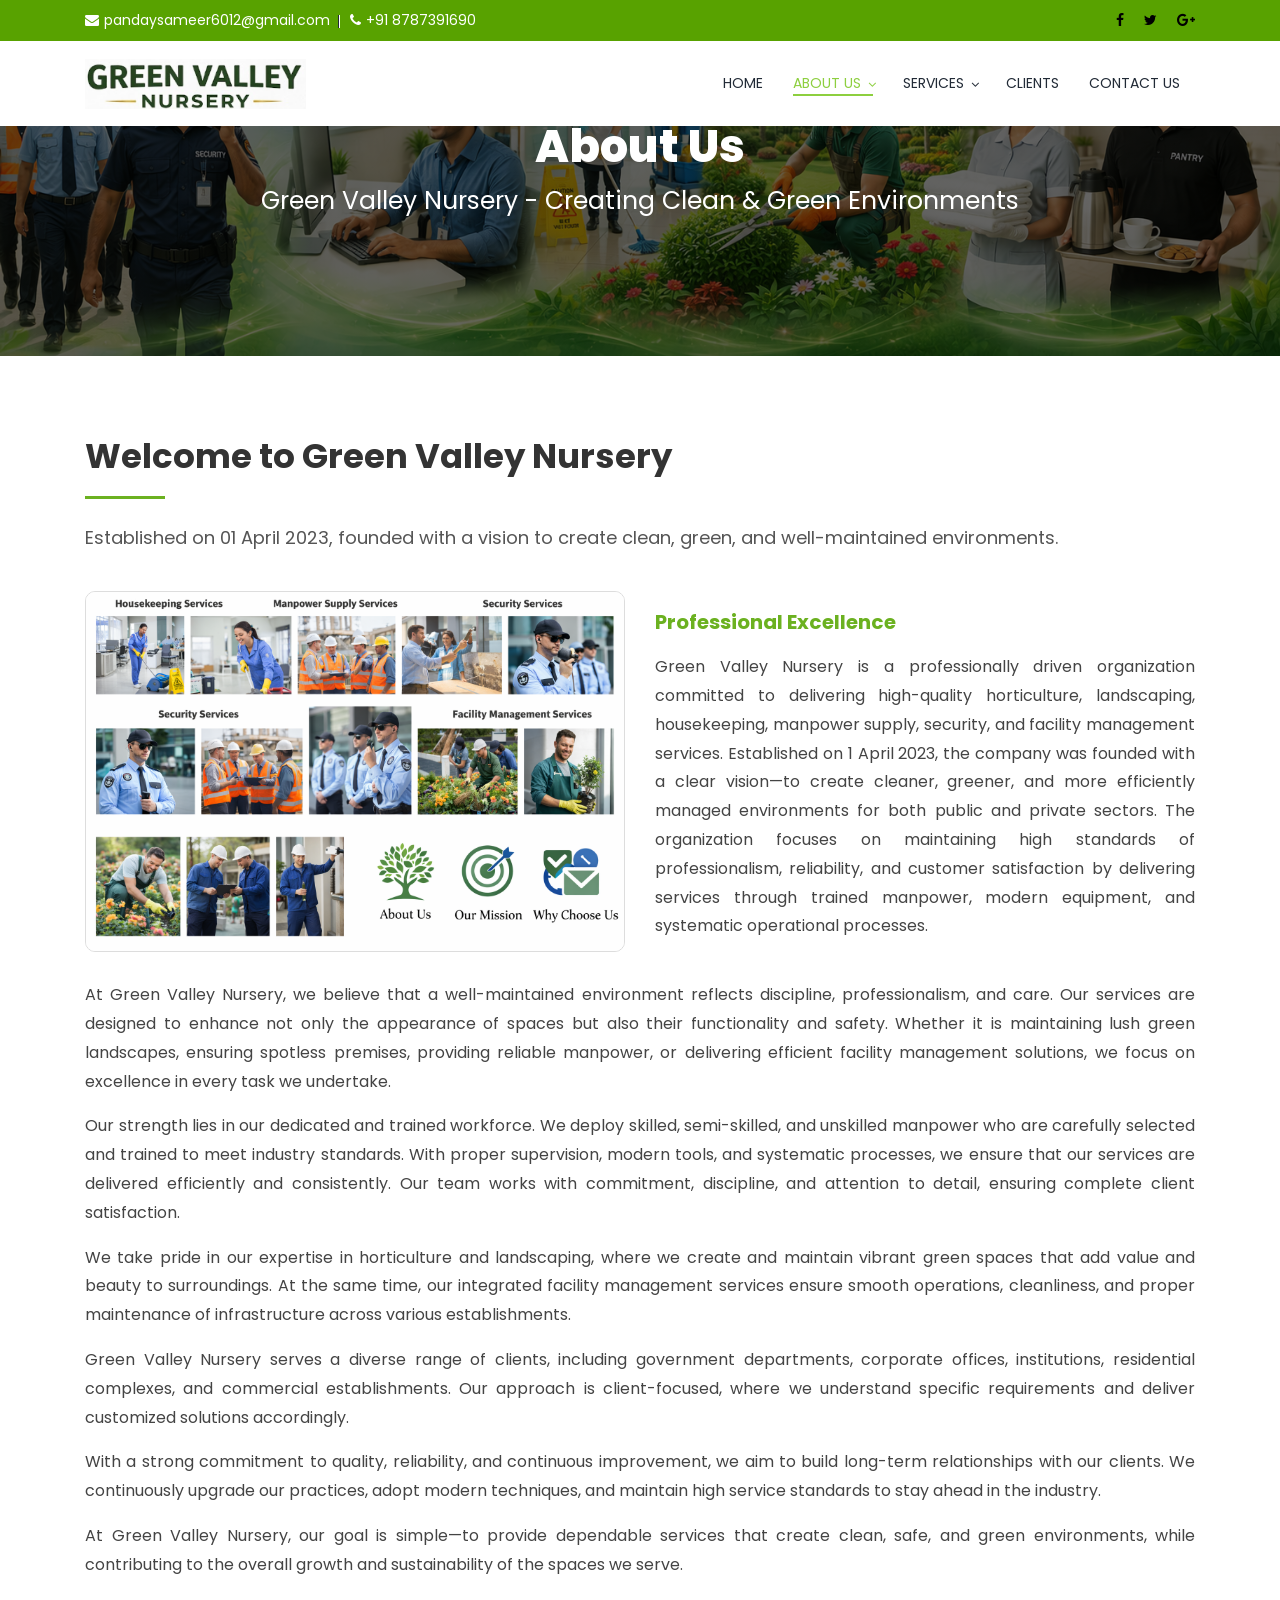
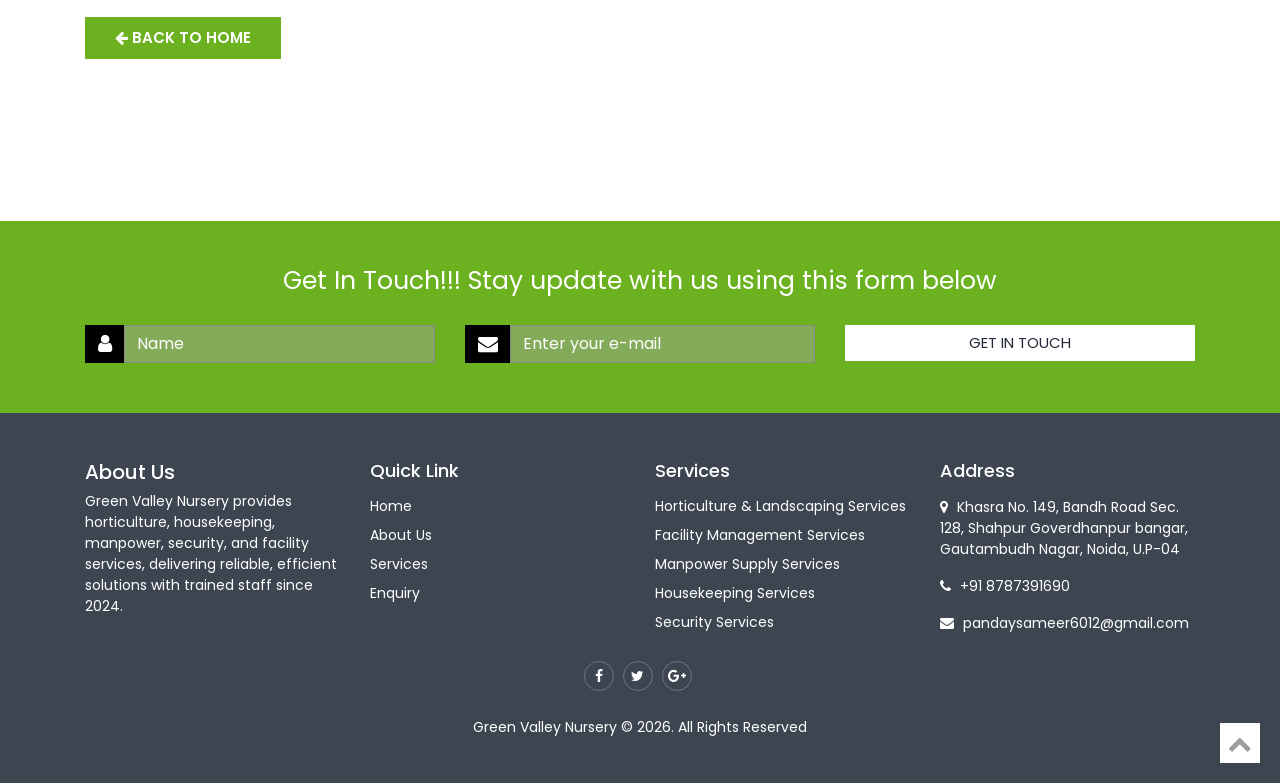
==== commit 42eb5804: "Update about-green-valley.html" ====
--- a/about-green-valley.html
+++ b/about-green-valley.html
@@ -18,7 +18,7 @@
         .dropdown-item:hover { background-color: #6bb120; color: #fff !important; }
         
         .inner-banner { 
-            background: linear-gradient(rgba(0,0,0,0.6), rgba(0,0,0,0.6)), url('ImgHome1.PNG') center/cover; 
+            background: linear-gradient(rgba(0,0,0,0.6), rgba(0,0,0,0.6)), url('ImgHome1.png') center/cover; 
             padding: 120px 0; 
             text-align: center; 
             color: #fff; 
@@ -274,4 +274,4 @@
         }
         
     });
-    </script>+    </script>
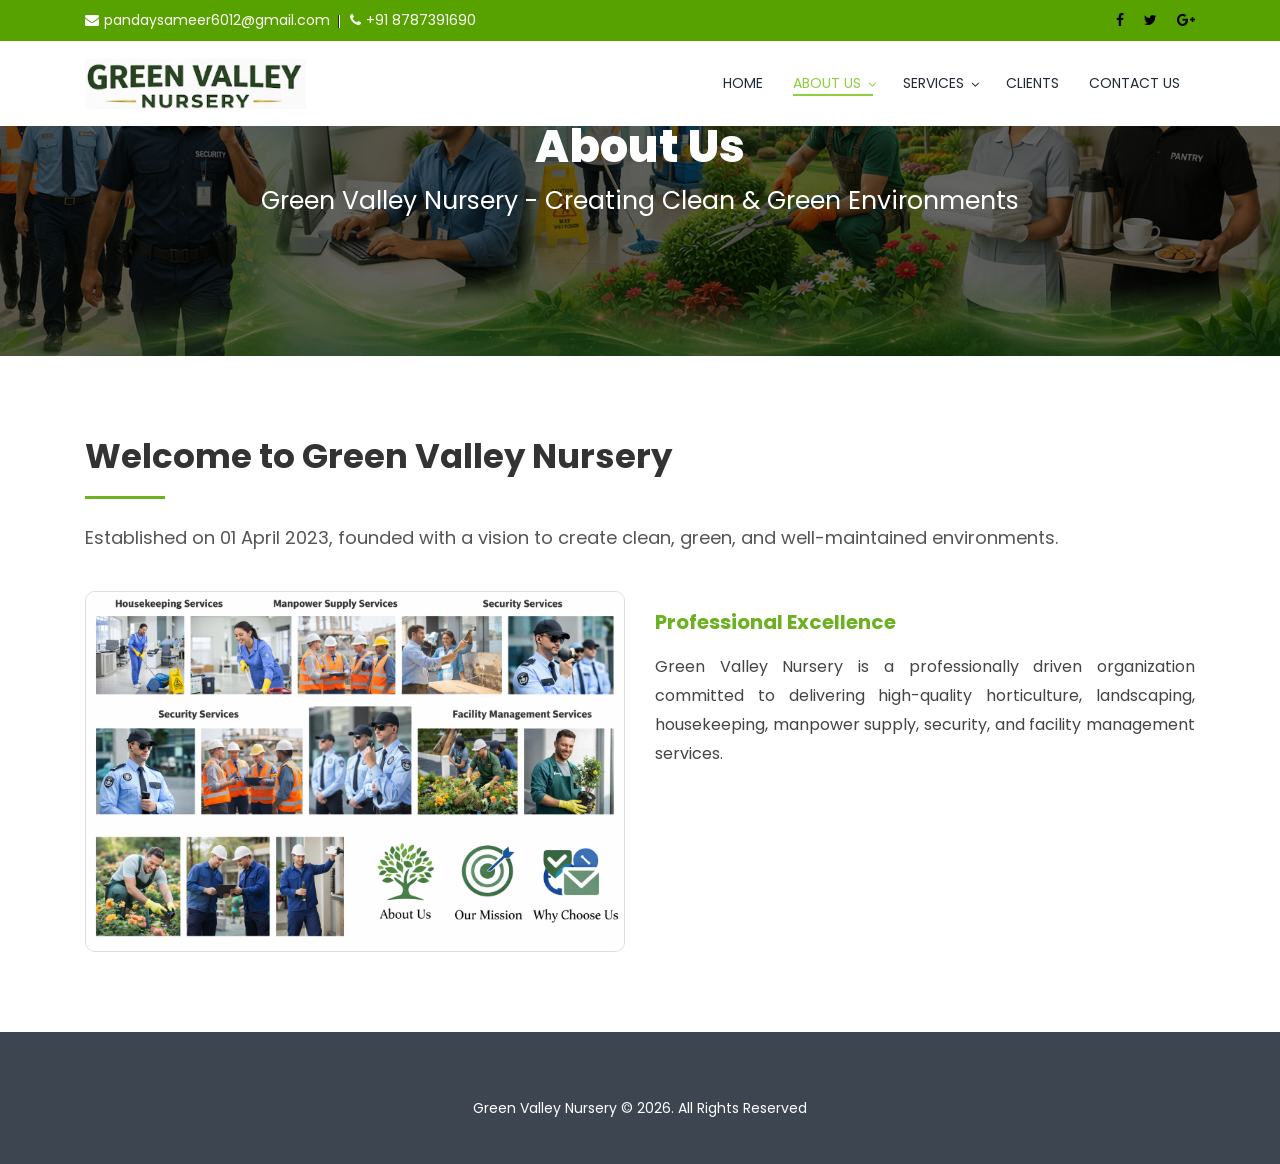
==== commit 368ee80e: "Update about-green-valley.html" ====
--- a/about-green-valley.html
+++ b/about-green-valley.html
@@ -13,7 +13,6 @@
 <link rel="stylesheet" href="css/responsive-style.css">
 
     <style>
-        /* Hover effect for Dropdown */
         .nav-item.dropdown:hover .dropdown-menu { display: block; margin-top: 0; }
         .dropdown-item:hover { background-color: #6bb120; color: #fff !important; }
         
@@ -26,6 +25,42 @@
         .about-content-section { padding: 80px 0; }
         .title-bold { font-weight: 700; color: #333; margin-bottom: 20px; }
         .green-line { width: 80px; height: 3px; background: #6bb120; margin-bottom: 25px; }
+
+        /* COMMON MOBILE MENU FIX */
+        @media (max-width: 991px) {
+            .navbar-toggler {
+                display: block !important;
+                background: #6bb120 !important;
+                border: 2px solid #ffffff !important;
+                padding: 2px 10px !important;
+                border-radius: 5px !important;
+                outline: none !important;
+                margin: 10px 0;
+            }
+            .navbar-toggler::before {
+                content: "\2630" !important;
+                color: #ffffff !important;
+                font-size: 24px !important;
+                font-weight: bold !important;
+            }
+            #navbarSupportedContent {
+                background-color: #ffffff !important;
+                position: absolute !important;
+                top: 100% !important;
+                left: 0 !important;
+                width: 100% !important;
+                box-shadow: 0px 10px 25px rgba(0,0,0,0.2) !important;
+                border-top: 4px solid #6bb120 !important;
+                z-index: 10000 !important;
+            }
+            .navbar-nav .nav-link {
+                padding: 15px 25px !important;
+                font-size: 16px !important;
+                font-weight: bold !important;
+                color: #333 !important;
+                text-align: left !important;
+            }
+        }
     </style>
 </head>
 <body>
@@ -57,7 +92,9 @@
         <nav class="navbar navbar-expand-lg navbar-light top-navbar">
             <div class="container">
                 <a class="navbar-brand" href="index.html"><img src="Logo.png" alt="logo" height="50"/></a>
-                <div class="collapse navbar-collapse justify-content-end">
+                <button class="navbar-toggler" type="button"></button>
+                
+                <div class="collapse navbar-collapse justify-content-end" id="navbarSupportedContent">
                     <ul class="navbar-nav">
                         <li class="nav-item"><a class="nav-link" href="index.html">HOME</a></li>
                         <li class="nav-item dropdown active">
@@ -112,166 +149,44 @@
                 <div class="col-md-6" style="padding-top: 20px;">
                     <h3 style="color: #6bb120; font-weight: 700; margin-bottom: 20px;">Professional Excellence</h3>
                     <p align="justify" style="font-size: 16px; line-height: 1.8; color: #444;">
-                        Green Valley Nursery is a professionally driven organization committed to delivering high-quality horticulture, landscaping, housekeeping, manpower supply, security, and facility management services. Established on 1 April 2023, the company was founded with a clear vision—to create cleaner, greener, and more efficiently managed environments for both public and private sectors. The organization focuses on maintaining high standards of professionalism, reliability, and customer satisfaction by delivering services through trained manpower, modern equipment, and systematic operational processes. 
+                        Green Valley Nursery is a professionally driven organization committed to delivering high-quality horticulture, landscaping, housekeeping, manpower supply, security, and facility management services. 
                     </p>
                 </div>
             </div>
-
-            <div class="row mt-4">
-                <div class="col-md-12">
-                    <p align="justify" style="font-size: 16px; line-height: 1.8; color: #444;">
-                        At Green Valley Nursery, we believe that a well-maintained environment reflects discipline, professionalism, and care. Our services are designed to enhance not only the appearance of spaces but also their functionality and safety. Whether it is maintaining lush green landscapes, ensuring spotless premises, providing reliable manpower, or delivering efficient facility management solutions, we focus on excellence in every task we undertake.
-                    </p>
-                    <p align="justify" style="font-size: 16px; line-height: 1.8; color: #444;">
-                        Our strength lies in our dedicated and trained workforce. We deploy skilled, semi-skilled, and unskilled manpower who are carefully selected and trained to meet industry standards. With proper supervision, modern tools, and systematic processes, we ensure that our services are delivered efficiently and consistently. Our team works with commitment, discipline, and attention to detail, ensuring complete client satisfaction.
-                    </p>
-                    <p align="justify" style="font-size: 16px; line-height: 1.8; color: #444;">
-                        We take pride in our expertise in horticulture and landscaping, where we create and maintain vibrant green spaces that add value and beauty to surroundings. At the same time, our integrated facility management services ensure smooth operations, cleanliness, and proper maintenance of infrastructure across various establishments.
-                    </p>
-                    <p align="justify" style="font-size: 16px; line-height: 1.8; color: #444;">
-                        Green Valley Nursery serves a diverse range of clients, including government departments, corporate offices, institutions, residential complexes, and commercial establishments. Our approach is client-focused, where we understand specific requirements and deliver customized solutions accordingly.
-                    </p>
-                    <p align="justify" style="font-size: 16px; line-height: 1.8; color: #444;">
-                        With a strong commitment to quality, reliability, and continuous improvement, we aim to build long-term relationships with our clients. We continuously upgrade our practices, adopt modern techniques, and maintain high service standards to stay ahead in the industry.
-                    </p>
-                    <p align="justify" style="font-size: 16px; line-height: 1.8; color: #444;">
-                        At Green Valley Nursery, our goal is simple—to provide dependable services that create clean, safe, and green environments, while contributing to the overall growth and sustainability of the spaces we serve.
-                    </p>
-                    <br>
-                    <a href="index.html" class="btn btn-success" style="background: #6bb120; border: none; padding: 12px 30px; font-weight: 600;">
-                        <i class="fa fa-arrow-left"></i> BACK TO HOME
-                    </a>
-                </div>
             </div>
-        </div>
-    </section>
-
-    <section class="seo-audit-section get-in-touch-section">
-        <div class="container">
-            <div class="row">
-                <div class="col-md-12 seo-audit-title">
-                    <h3>Get In Touch!!! Stay update with us using this form below</h3>
-                </div>
-            </div>
-            <form id="getInTouch" class="validation-form">
-                <div class="row">
-                    <div class="col-md-4">
-                        <div class="input-group">
-                            <span class="input-group-addon"><i class="fa fa-user"></i></span>
-                            <input type="text" class="form-control white-ph" placeholder="Name" name="GetinTouchName">
-                        </div>
-                    </div>
-                    <div class="col-md-4">
-                        <div class="input-group">
-                            <span class="input-group-addon"><i class="fa fa-envelope"></i></span>
-                            <input type="text" class="form-control white-ph" placeholder="Enter your e-mail" name="GetinTouchEmail">
-                        </div>
-                    </div>
-                    <div class="col-md-4">
-                        <div class="input-group">
-                            <input type="Submit" class="form-control btn white-btn-lg" value="GET IN TOUCH" >
-                        </div>
-                    </div>
-                </div>
-            </form>
-        </div>
     </section>
 
     <footer>
         <div class="container">
             <div class="row">
-                <div class="col-md-3">
-                    <h5 style="color:#fff">About Us</h5>
-                    <p>Green Valley Nursery provides horticulture, housekeeping, manpower, security, and facility services, delivering reliable, efficient solutions with trained staff since 2024.</p>
-                </div>
-                <div class="col-md-3">
-                    <ul>
-                        <li><h5>Quick Link</h5></li>
-                        <li><a href="index.html">Home</a></li>
-                        <li><a href="about-green-valley.html">About Us</a></li>
-                        <li><a href="radio-network-planing.html">Services</a></li>
-                        <li><a href="contact.html">Enquiry</a></li>
-                    </ul>
-                </div>
-                <div class="col-md-3">
-                    <ul>
-                        <li><h5>Services</h5></li>
-                        <li><a href="horticulture.html">Horticulture & Landscaping Services</a></li>
-                        <li><a href="facilitymanagement.html">Facility Management Services</a></li>
-                        <li><a href="manpower.html">Manpower Supply Services</a></li>
-                        <li><a href="housekeeping.html">Housekeeping Services</a></li>
-                        <li><a href="security.html">Security Services</a></li>
-                    </ul>
-                </div>
-                <div class="col-md-3">
-                    <ul><li><h5>Address</h5></li></ul>
-                    <p><i class="fa fa-map-marker" style="margin-right:5px;"></i> Khasra No. 149, Bandh Road Sec. 128, Shahpur Goverdhanpur bangar, Gautambudh Nagar, Noida, U.P-04</p>
-                    <p><i class="fa fa-phone" style="margin-right:5px;"></i> +91 8787391690</p>
-                    <p><i class="fa fa-envelope" style="margin-right:5px;"></i> pandaysameer6012@gmail.com</p>
-                </div>
                 <div class="col-md-12">
-                    <ul class="footer-social-icon-list">
-                        <li><a href="#"><i class="fa fa-facebook"></i></a></li>
-                        <li><a href="#"><i class="fa fa-twitter"></i></a></li>
-                        <li><a href="#"><i class="fa fa-google-plus"></i></a></li>
-                    </ul>
                     <p class="copy-info">Green Valley Nursery &copy; 2026. All Rights Reserved</p>
                 </div>
             </div>
         </div>
-        <a class="top-btn page-scroll" href="#top"><i class="fa fa-chevron-up"></i></a>
     </footer>
 
     <script src="js/jquery-1.12.4.min.js"></script>
     <script src="js/bootstrap.min.js"></script>
 
-</body>
-</html>
-<script type="text/javascript">
+    <script type="text/javascript">
     $(document).ready(function() {
-        
-        // 1. Purane Submit ko completely block karna
-        $('#getInTouch').on('submit', function(e) {
-            e.preventDefault();
+        // Toggle Logic for Menu
+        $('.navbar-toggler').on('click', function() {
+            $('#navbarSupportedContent').toggleClass('show');
         });
 
-        // 2. SENDER: Button click par data uthana aur bhejna
+        $('#getInTouch').on('submit', function(e) { e.preventDefault(); });
         $('#getInTouch input[type="Submit"]').on('click', function(e) {
-            e.preventDefault(); // Pop-up rokna
-            
+            e.preventDefault();
             var nameBox = $('input[name="GetinTouchName"]').val();
             var emailBox = $('input[name="GetinTouchEmail"]').val();
-            
             if(nameBox || emailBox) {
-                // URL ke through data bhej rahe hain
                 window.location.href = 'contact.html?passName=' + encodeURIComponent(nameBox) + '&passEmail=' + encodeURIComponent(emailBox);
             }
             return false; 
         });
-
-        // 3. RECEIVER: Contact page par URL se data nikal kar form me bharna
-        function getParam(paramName) {
-            var urlSearch = window.location.search.substring(1);
-            var urlVariables = urlSearch.split('&');
-            for (var i = 0; i < urlVariables.length; i++) {
-                var paramArr = urlVariables[i].split('=');
-                if (paramArr[0] === paramName) {
-                    return decodeURIComponent(paramArr[1].replace(/\+/g, '%20')); // Data ko clean karna
-                }
-            }
-            return null;
-        }
-
-        var urlName = getParam('passName');
-        var urlEmail = getParam('passEmail');
-
-        // Agar URL me Name aur Email mila, toh bade form me daal do
-        if (urlName) {
-            $('input[name="Full_Name"]').val(urlName);
-        }
-        if (urlEmail) {
-            $('input[name="Email_Address"]').val(urlEmail);
-        }
-        
     });
     </script>
+</body>
+</html>
--- a/css/responsive-style.css
+++ b/css/responsive-style.css
@@ -527,4 +527,4 @@
 
 /*Large devices (desktops, less than 1200px)*/
 @media (max-width:1199px) {
-}+}
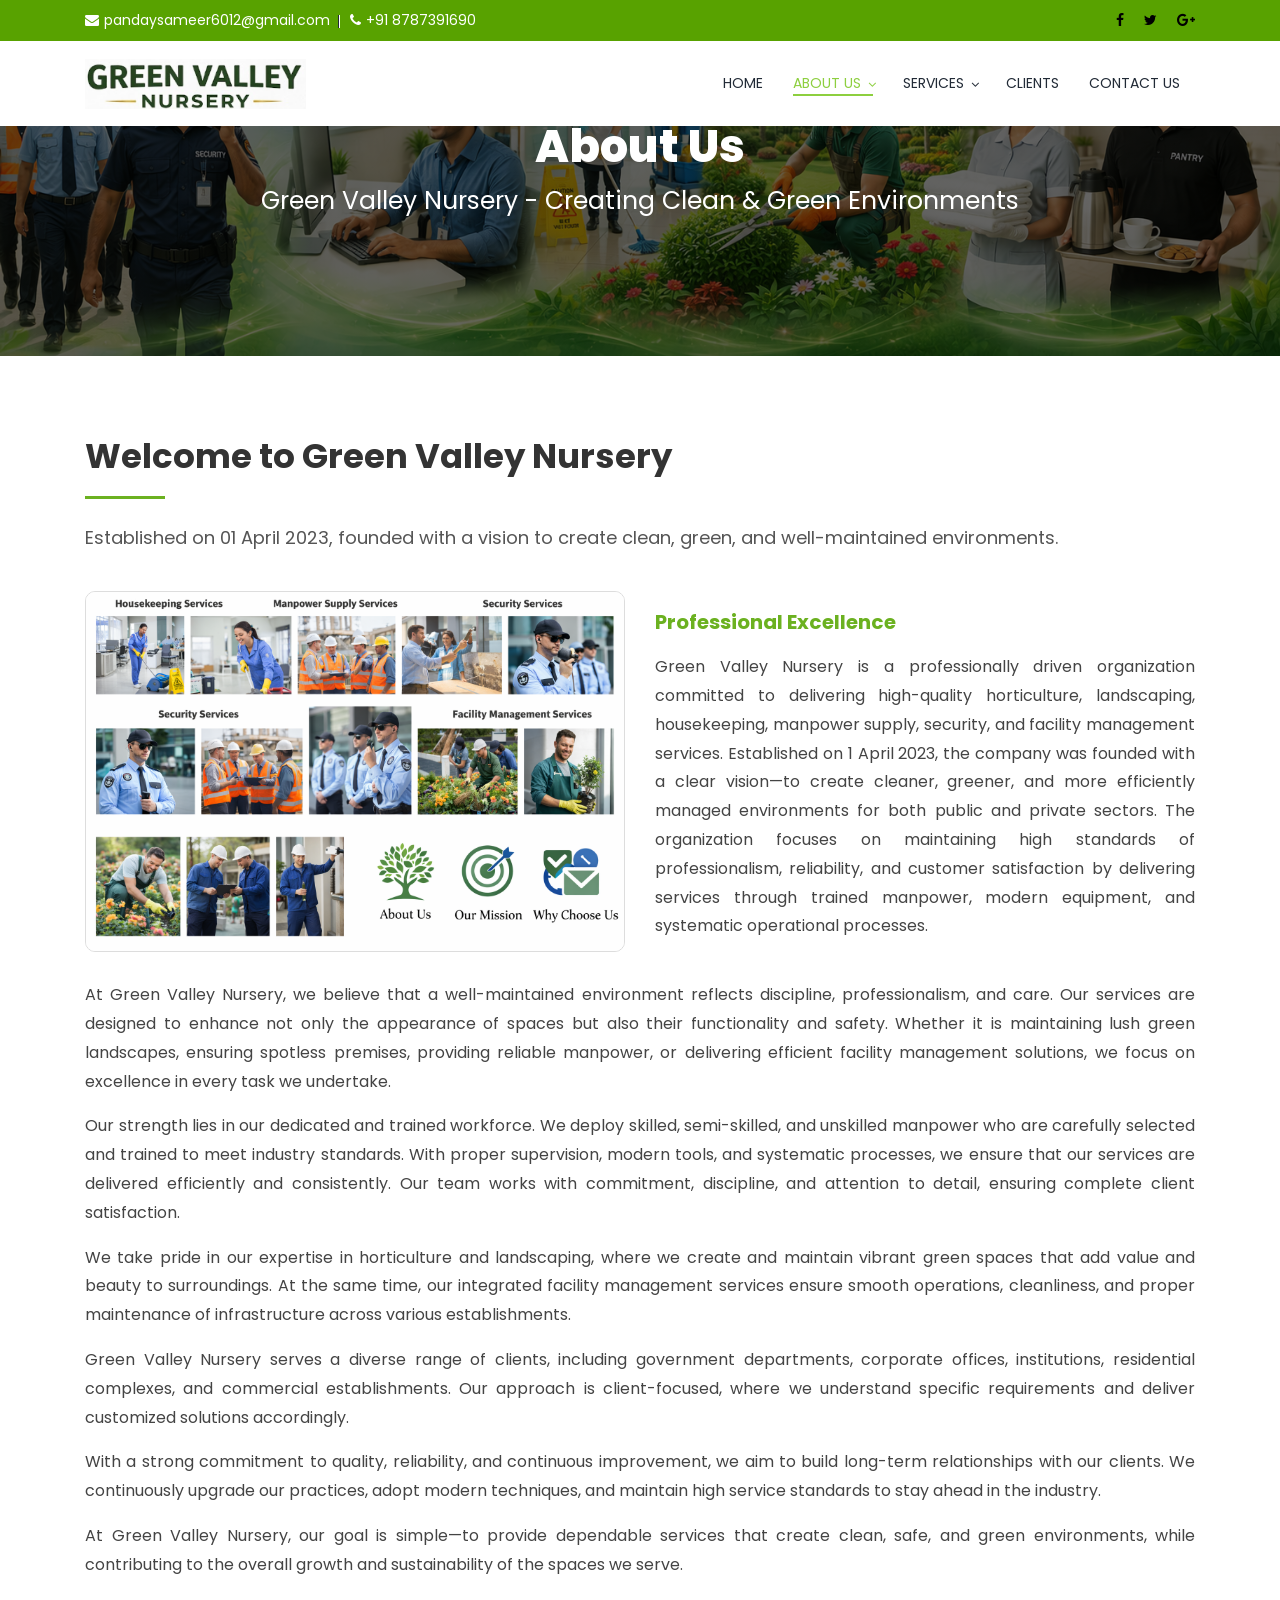
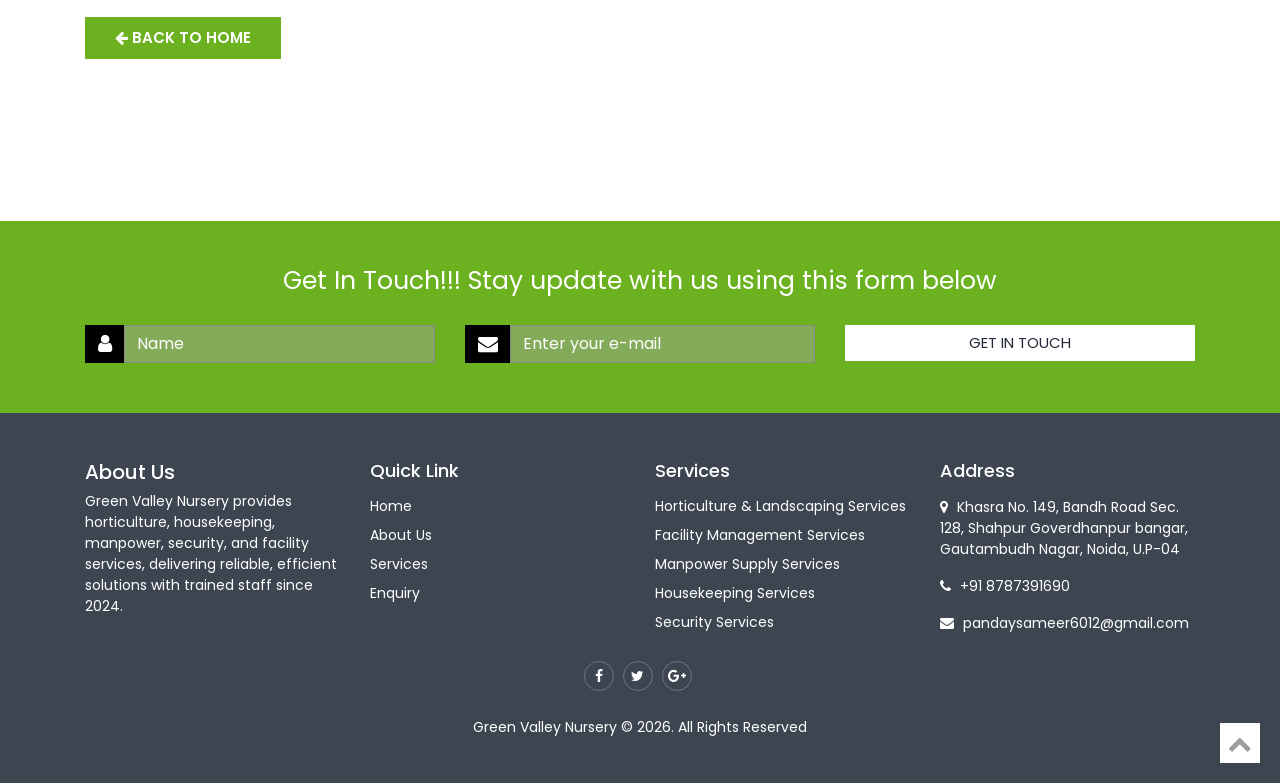
==== commit d309ba38: "Update about-green-valley.html" ====
--- a/about-green-valley.html
+++ b/about-green-valley.html
@@ -13,6 +13,7 @@
 <link rel="stylesheet" href="css/responsive-style.css">
 
     <style>
+        /* Hover effect for Dropdown */
         .nav-item.dropdown:hover .dropdown-menu { display: block; margin-top: 0; }
         .dropdown-item:hover { background-color: #6bb120; color: #fff !important; }
         
@@ -43,6 +44,7 @@
                 font-size: 24px !important;
                 font-weight: bold !important;
             }
+            .navbar-toggler-icon, .navbar-toggler i { display: none !important; }
             #navbarSupportedContent {
                 background-color: #ffffff !important;
                 position: absolute !important;
@@ -92,8 +94,9 @@
         <nav class="navbar navbar-expand-lg navbar-light top-navbar">
             <div class="container">
                 <a class="navbar-brand" href="index.html"><img src="Logo.png" alt="logo" height="50"/></a>
+                
                 <button class="navbar-toggler" type="button"></button>
-                
+
                 <div class="collapse navbar-collapse justify-content-end" id="navbarSupportedContent">
                     <ul class="navbar-nav">
                         <li class="nav-item"><a class="nav-link" href="index.html">HOME</a></li>
@@ -149,44 +152,171 @@
                 <div class="col-md-6" style="padding-top: 20px;">
                     <h3 style="color: #6bb120; font-weight: 700; margin-bottom: 20px;">Professional Excellence</h3>
                     <p align="justify" style="font-size: 16px; line-height: 1.8; color: #444;">
-                        Green Valley Nursery is a professionally driven organization committed to delivering high-quality horticulture, landscaping, housekeeping, manpower supply, security, and facility management services. 
-                    </p>
-                </div>
-            </div>
-            </div>
+                        Green Valley Nursery is a professionally driven organization committed to delivering high-quality horticulture, landscaping, housekeeping, manpower supply, security, and facility management services. Established on 1 April 2023, the company was founded with a clear vision—to create cleaner, greener, and more efficiently managed environments for both public and private sectors. The organization focuses on maintaining high standards of professionalism, reliability, and customer satisfaction by delivering services through trained manpower, modern equipment, and systematic operational processes. 
+                    </p>
+                </div>
+            </div>
+
+            <div class="row mt-4">
+                <div class="col-md-12">
+                    <p align="justify" style="font-size: 16px; line-height: 1.8; color: #444;">
+                        At Green Valley Nursery, we believe that a well-maintained environment reflects discipline, professionalism, and care. Our services are designed to enhance not only the appearance of spaces but also their functionality and safety. Whether it is maintaining lush green landscapes, ensuring spotless premises, providing reliable manpower, or delivering efficient facility management solutions, we focus on excellence in every task we undertake.
+                    </p>
+                    <p align="justify" style="font-size: 16px; line-height: 1.8; color: #444;">
+                        Our strength lies in our dedicated and trained workforce. We deploy skilled, semi-skilled, and unskilled manpower who are carefully selected and trained to meet industry standards. With proper supervision, modern tools, and systematic processes, we ensure that our services are delivered efficiently and consistently. Our team works with commitment, discipline, and attention to detail, ensuring complete client satisfaction.
+                    </p>
+                    <p align="justify" style="font-size: 16px; line-height: 1.8; color: #444;">
+                        We take pride in our expertise in horticulture and landscaping, where we create and maintain vibrant green spaces that add value and beauty to surroundings. At the same time, our integrated facility management services ensure smooth operations, cleanliness, and proper maintenance of infrastructure across various establishments.
+                    </p>
+                    <p align="justify" style="font-size: 16px; line-height: 1.8; color: #444;">
+                        Green Valley Nursery serves a diverse range of clients, including government departments, corporate offices, institutions, residential complexes, and commercial establishments. Our approach is client-focused, where we understand specific requirements and deliver customized solutions accordingly.
+                    </p>
+                    <p align="justify" style="font-size: 16px; line-height: 1.8; color: #444;">
+                        With a strong commitment to quality, reliability, and continuous improvement, we aim to build long-term relationships with our clients. We continuously upgrade our practices, adopt modern techniques, and maintain high service standards to stay ahead in the industry.
+                    </p>
+                    <p align="justify" style="font-size: 16px; line-height: 1.8; color: #444;">
+                        At Green Valley Nursery, our goal is simple—to provide dependable services that create clean, safe, and green environments, while contributing to the overall growth and sustainability of the spaces we serve.
+                    </p>
+                    <br>
+                    <a href="index.html" class="btn btn-success" style="background: #6bb120; border: none; padding: 12px 30px; font-weight: 600;">
+                        <i class="fa fa-arrow-left"></i> BACK TO HOME
+                    </a>
+                </div>
+            </div>
+        </div>
+    </section>
+
+    <section class="seo-audit-section get-in-touch-section">
+        <div class="container">
+            <div class="row">
+                <div class="col-md-12 seo-audit-title">
+                    <h3>Get In Touch!!! Stay update with us using this form below</h3>
+                </div>
+            </div>
+            <form id="getInTouch" class="validation-form">
+                <div class="row">
+                    <div class="col-md-4">
+                        <div class="input-group">
+                            <span class="input-group-addon"><i class="fa fa-user"></i></span>
+                            <input type="text" class="form-control white-ph" placeholder="Name" name="GetinTouchName">
+                        </div>
+                    </div>
+                    <div class="col-md-4">
+                        <div class="input-group">
+                            <span class="input-group-addon"><i class="fa fa-envelope"></i></span>
+                            <input type="text" class="form-control white-ph" placeholder="Enter your e-mail" name="GetinTouchEmail">
+                        </div>
+                    </div>
+                    <div class="col-md-4">
+                        <div class="input-group">
+                            <input type="Submit" class="form-control btn white-btn-lg" value="GET IN TOUCH" >
+                        </div>
+                    </div>
+                </div>
+            </form>
+        </div>
     </section>
 
     <footer>
         <div class="container">
             <div class="row">
+                <div class="col-md-3">
+                    <h5 style="color:#fff">About Us</h5>
+                    <p>Green Valley Nursery provides horticulture, housekeeping, manpower, security, and facility services, delivering reliable, efficient solutions with trained staff since 2024.</p>
+                </div>
+                <div class="col-md-3">
+                    <ul>
+                        <li><h5>Quick Link</h5></li>
+                        <li><a href="index.html">Home</a></li>
+                        <li><a href="about-green-valley.html">About Us</a></li>
+                        <li><a href="radio-network-planing.html">Services</a></li>
+                        <li><a href="contact.html">Enquiry</a></li>
+                    </ul>
+                </div>
+                <div class="col-md-3">
+                    <ul>
+                        <li><h5>Services</h5></li>
+                        <li><a href="horticulture.html">Horticulture & Landscaping Services</a></li>
+                        <li><a href="facilitymanagement.html">Facility Management Services</a></li>
+                        <li><a href="manpower.html">Manpower Supply Services</a></li>
+                        <li><a href="housekeeping.html">Housekeeping Services</a></li>
+                        <li><a href="security.html">Security Services</a></li>
+                    </ul>
+                </div>
+                <div class="col-md-3">
+                    <ul><li><h5>Address</h5></li></ul>
+                    <p><i class="fa fa-map-marker" style="margin-right:5px;"></i> Khasra No. 149, Bandh Road Sec. 128, Shahpur Goverdhanpur bangar, Gautambudh Nagar, Noida, U.P-04</p>
+                    <p><i class="fa fa-phone" style="margin-right:5px;"></i> +91 8787391690</p>
+                    <p><i class="fa fa-envelope" style="margin-right:5px;"></i> pandaysameer6012@gmail.com</p>
+                </div>
                 <div class="col-md-12">
+                    <ul class="footer-social-icon-list">
+                        <li><a href="#"><i class="fa fa-facebook"></i></a></li>
+                        <li><a href="#"><i class="fa fa-twitter"></i></a></li>
+                        <li><a href="#"><i class="fa fa-google-plus"></i></a></li>
+                    </ul>
                     <p class="copy-info">Green Valley Nursery &copy; 2026. All Rights Reserved</p>
                 </div>
             </div>
         </div>
+        <a class="top-btn page-scroll" href="#top"><i class="fa fa-chevron-up"></i></a>
     </footer>
 
     <script src="js/jquery-1.12.4.min.js"></script>
     <script src="js/bootstrap.min.js"></script>
 
-    <script type="text/javascript">
+</body>
+</html>
+<script type="text/javascript">
     $(document).ready(function() {
-        // Toggle Logic for Menu
+        
+        // MOBILE TOGGLE FIX
         $('.navbar-toggler').on('click', function() {
             $('#navbarSupportedContent').toggleClass('show');
         });
 
-        $('#getInTouch').on('submit', function(e) { e.preventDefault(); });
+        // 1. Purane Submit ko completely block karna
+        $('#getInTouch').on('submit', function(e) {
+            e.preventDefault();
+        });
+
+        // 2. SENDER: Button click par data uthana aur bhejna
         $('#getInTouch input[type="Submit"]').on('click', function(e) {
-            e.preventDefault();
+            e.preventDefault(); // Pop-up rokna
+            
             var nameBox = $('input[name="GetinTouchName"]').val();
             var emailBox = $('input[name="GetinTouchEmail"]').val();
+            
             if(nameBox || emailBox) {
+                // URL ke through data bhej rahe hain
                 window.location.href = 'contact.html?passName=' + encodeURIComponent(nameBox) + '&passEmail=' + encodeURIComponent(emailBox);
             }
             return false; 
         });
+
+        // 3. RECEIVER: Contact page par URL se data nikal kar form me bharna
+        function getParam(paramName) {
+            var urlSearch = window.location.search.substring(1);
+            var urlVariables = urlSearch.split('&');
+            for (var i = 0; i < urlVariables.length; i++) {
+                var paramArr = urlVariables[i].split('=');
+                if (paramArr[0] === paramName) {
+                    return decodeURIComponent(paramArr[1].replace(/\+/g, '%20')); // Data ko clean karna
+                }
+            }
+            return null;
+        }
+
+        var urlName = getParam('passName');
+        var urlEmail = getParam('passEmail');
+
+        // Agar URL me Name aur Email mila, toh bade form me daal do
+        if (urlName) {
+            $('input[name="Full_Name"]').val(urlName);
+        }
+        if (urlEmail) {
+            $('input[name="Email_Address"]').val(urlEmail);
+        }
+        
     });
-    </script>
-</body>
-</html>
+</script>
